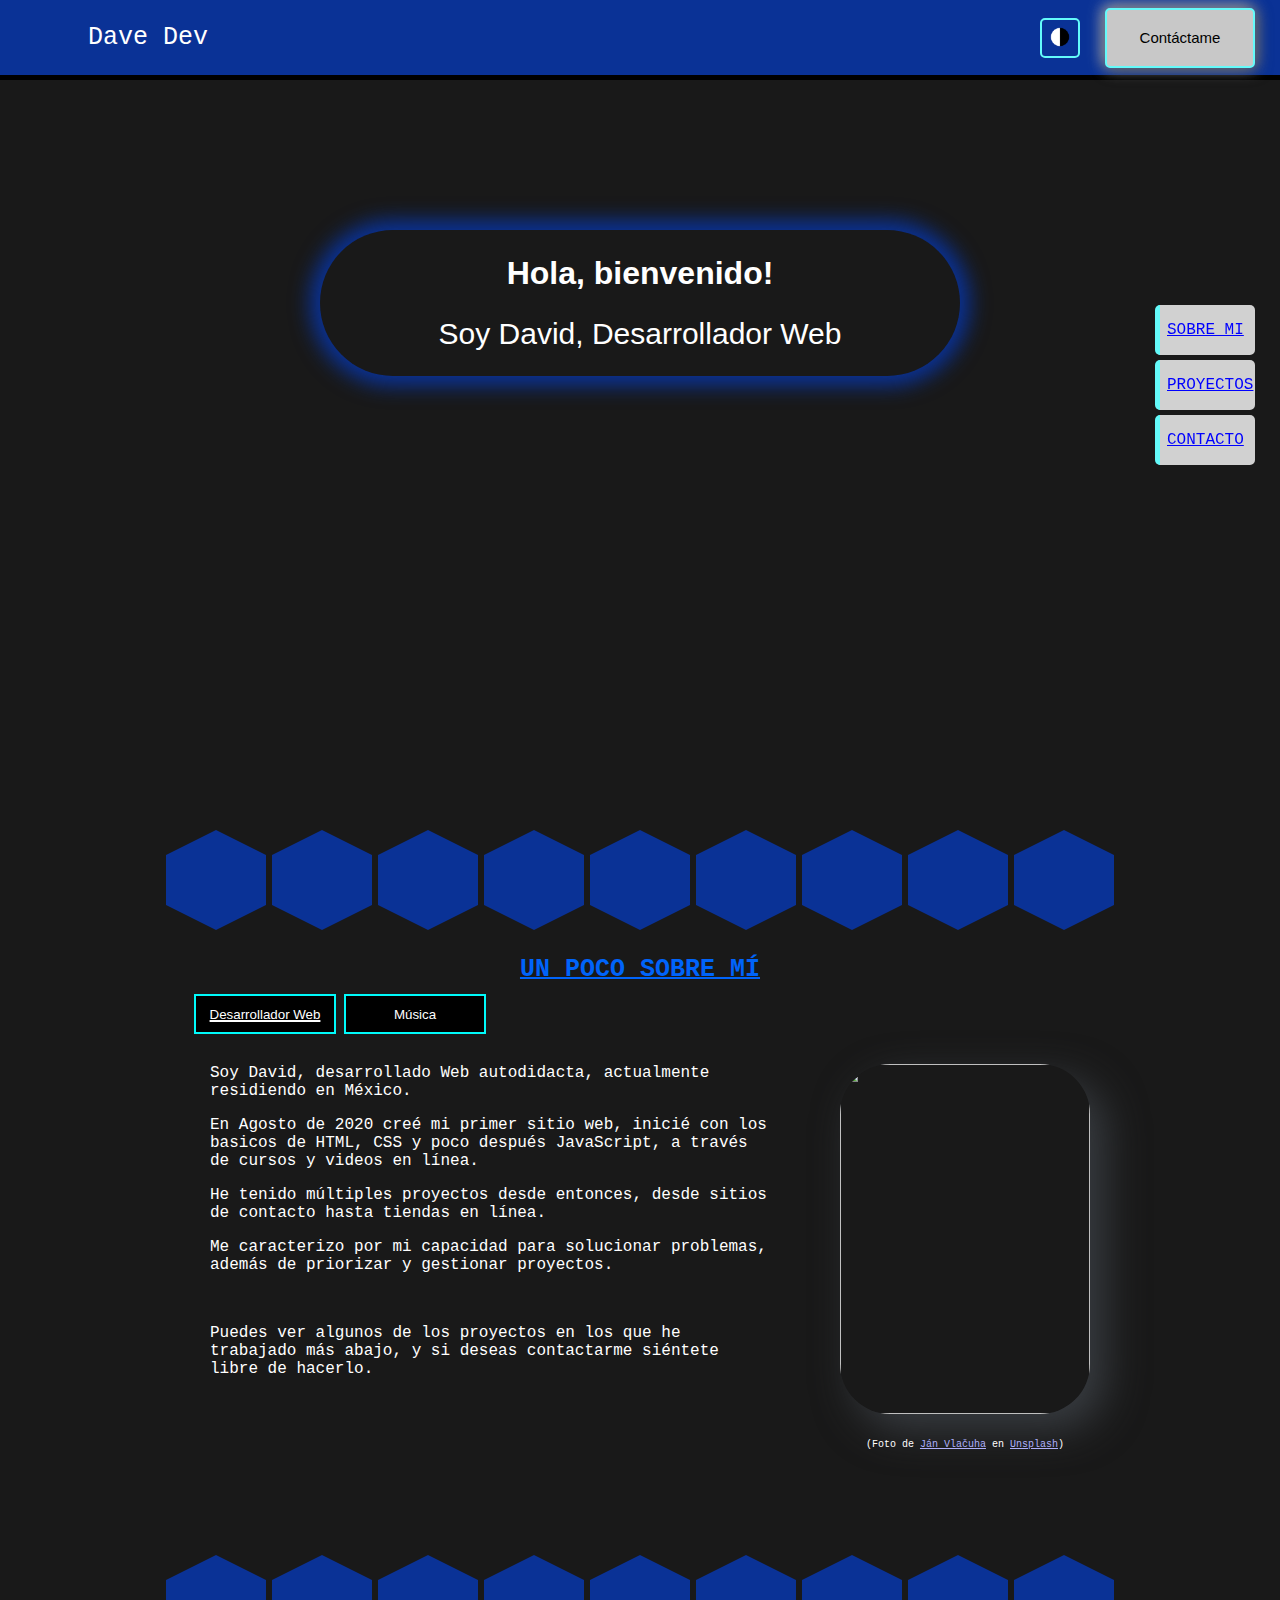
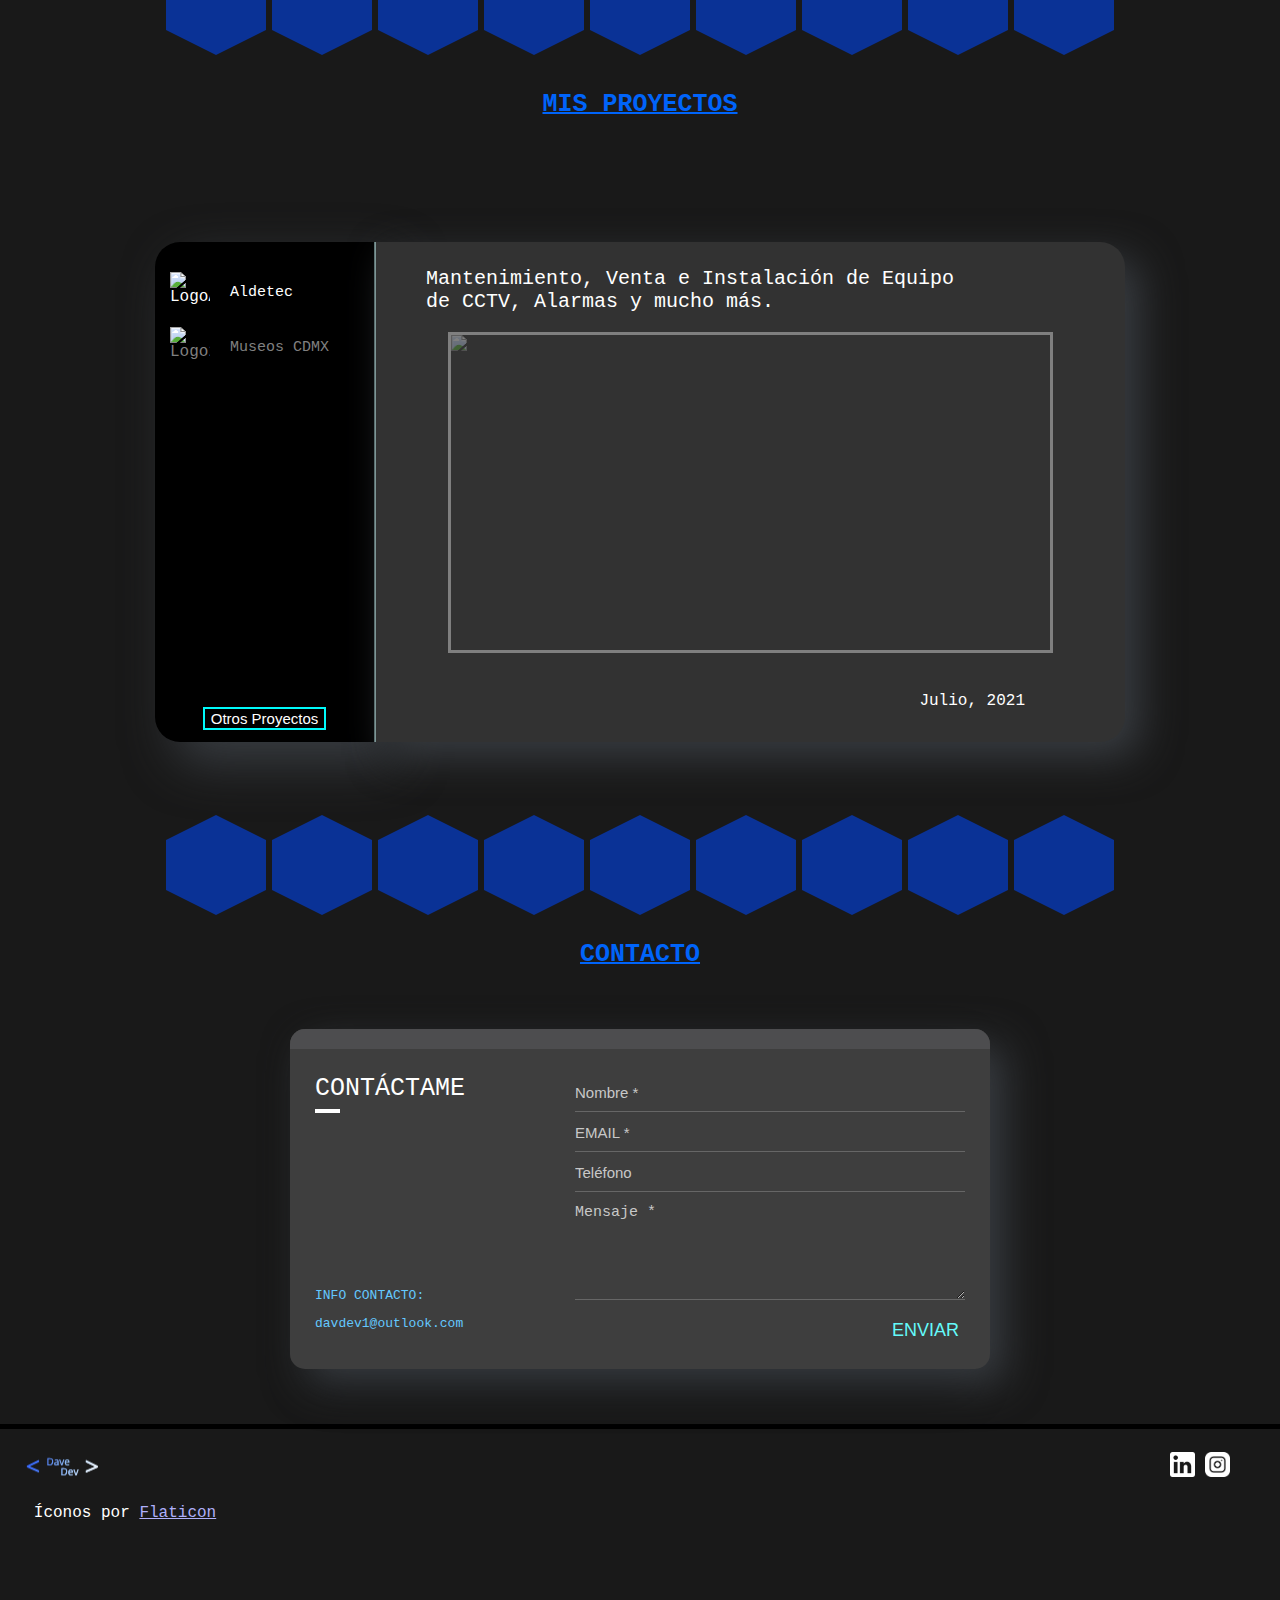
==== index.html @ 8d866111 "Favicon test 03" ====
<!doctype html>
<html>
    <head>
        <!-- Google tag (gtag.js) -- >
        <script async src="https://www.googletagmanager.com/gtag/js?id=G-65XXCPZRFP"></script>
        <script>
        window.dataLayer = window.dataLayer || [];
        function gtag(){dataLayer.push(arguments);}
        gtag('js', new Date());

        gtag('config', 'G-65XXCPZRFP');
        </script>-->
        <meta charset="UTF-8">
        <meta name="viewport" content="width=device-width, user-scalable=no, initial-scale=1.0, maximum-scale=1.0, minimum-scale=1.0">

        <title>DaveDev</title>
        <link rel="icon" type="image/png" href="/imgs/favIcon.png">

        <!-- Load external CSS styles -->
        <link rel="stylesheet" href="/styles.css">
    </head>
    <body>
        <!-- Nav -->
        <nav class="nav">
            <div class="navText"><div> Dave Dev </div></div>
            <div><img class="webMobileLogo" src="/imgs/logoWhite.png" alt="Logo"/></div>
            <div class="navContactContainter"><div class="navContactContainterB"><a href="#contact"><button class="navButt"> Contáctame </button></a></div></div>
            <div class="darkmodeCont">
                <button class="darkmodeBttn" onclick="darkMode()" onmouseenter="DkHover()" onmouseleave="DkNoHov()">
                    <img class="DkMdImg" src="/imgs/DarkLight.png" alt="light mode"/>
                </button>
            </div>
        </nav>


        <!-- Portada -->
        <div class="coverContainer">
            <div class="coverText">
                <div class="coverTextContainer">
                    <h1 class="coverTitle">Hola, bienvenido!</h1>
                    <div class="coverSubtitle"> Soy David, Desarrollador Web </div>
                </div>
            </div>
        </div>


        <div class="hexSeparator">
            <div class="row line2">
                <div class="hexagon"></div>
                <div class="hexagon"></div>
                <div class="hexagon"></div>
                <div class="hexagon"></div>
                <div class="hexagon"></div>
                <div class="hexagon"></div>
                <div class="hexagon"></div>
                <div class="hexagon"></div>
                <div class="hexagon"></div>
            </div>
        </div>
        

        <!-- Menu lateral -->
        <div class="latMenu">
            <a href="#sobreMi" class="latMenuBttn">Sobre mi</a>
            <a href="#projects" class="latMenuBttn">Proyectos</a>
            <a href="#contact" class="latMenuBttn">Contacto</a>
        </div> 


        <!-- About me -->
        <a name="sobreMi" class="anchor"></a>
        <div class="aboutMe"><h3 class="sectionTitle">Un poco sobre mí</h3>
            <div class="aboutMeMenu"> <!--MUSIC, HTML, GAMES, APP, PILOT -->
                <button class="abMeBttn" id="webDev" onclick="bttnWebDev()">Desarrollador Web</button>
                <button class="abMeBttn" id="musc" onclick="bttnMusic()">Música</button>
            </div> 
            <div class="aboutMeContainer">
                <div class="aboutMeText">
                    Soy David, desarrollado Web autodidacta, actualmente residiendo en México.<p/>
                    En Agosto de 2020 creé mi primer sitio web, inicié con los basicos de HTML, CSS y poco después JavaScript, 
                    a través de cursos y videos en línea.<p/>
                    He tenido múltiples proyectos desde entonces, desde sitios de contacto hasta tiendas en línea. <p/>
                    Me caracterizo por mi capacidad para solucionar problemas, 
                    además de priorizar y gestionar proyectos. <p class="paragraphJump"/>
                    paragrapghJump <p/>
                    Puedes ver algunos de los proyectos en los que he trabajado más abajo, y si deseas contactarme siéntete libre de hacerlo.
                </div>
                <figure class="aboutMeImgContainer">
                    <img src="https://live.staticflickr.com/65535/52741815071_44b66fc461_o.jpg" class="aboutMeImg"/>
                    <figcaption class="abtImgFooter">(Foto de <a href="https://unsplash.com/@flowixxcom?utm_source=unsplash&utm_medium=referral&utm_content=creditCopyText">Ján Vlačuha</a> en <a href="https://unsplash.com/es/s/fotos/computer?utm_source=unsplash&utm_medium=referral&utm_content=creditCopyText">Unsplash</a>)</figcaption>
                    <!--<div class="abtImgFooter">(Foto de <a href="https://unsplash.com/@flowixxcom?utm_source=unsplash&utm_medium=referral&utm_content=creditCopyText">Ján Vlačuha</a> en <a href="https://unsplash.com/es/s/fotos/computer?utm_source=unsplash&utm_medium=referral&utm_content=creditCopyText">Unsplash</a>)</div>-->
                </figure>
            </div>  
        </div>


        <div class="hexSeparator">
            <div class="row line2">
                <div class="hexagon"></div>
                <div class="hexagon"></div>
                <div class="hexagon"></div>
                <div class="hexagon"></div>
                <div class="hexagon"></div>
                <div class="hexagon"></div>
                <div class="hexagon"></div>
                <div class="hexagon"></div>
                <div class="hexagon"></div>
            </div>
        </div>
        

        <!-- Projects -->
        <a name="projects" class="anchor"></a>
        <div class="projects">
            <h3 class="sectionTitle">Mis proyectos</h3>
            <div class="projectsBox">
                <div class="leftColumn">
                    <div class="projectsListB projectsAltcActive " onclick="buttonAltc()" >
                        <img src="https://live.staticflickr.com/65535/52358320346_de292dff4e_o.jpg" class="projectsLogos B1_Altc" alt="LogoAldetec" />
                        <div class="projectsTitle">Aldetec</div>
                    </div>
                    <div class="projectsListB projectsMumxActive" onclick="buttonMuMx()" >
                        <img src="https://live.staticflickr.com/65535/52475271423_c569b4d8e7_o.png" class="projectsLogos B2_Museos" alt="Logo2" />
                        <div class="projectsTitle">Museos CDMX</div>
                    </div>
                    <div class="SPcont">
                        <a href="/pages/sP.html">
                            <button class="SPButton">Otros Proyectos</button>
                        </a>
                    </div>
                </div>
                <div class="rightColumn">
                    <div class="projectsImgContainer">
                        <a href="https://aldetec.mx/" target="_blank" id="projectsLink" class="projectsPreviewButton">
                            <div class="projectsImgContainerB"><img src="https://live.staticflickr.com/65535/52502648441_27ef5e811b_o.png" class="projectsPreviewImg" alt="projectPreview" /></div>
                            <div class="projectsButtonText"> Click para visitar el sitio </div>
                        </a>
                    </div>
                    <div class="projectsAbout"> Mantenimiento, Venta e Instalación de Equipo de CCTV, Alarmas y mucho más. </div>
                    <div class="projectsDate"> Julio, 2021 </div>
                </div>
            </div>
        </div>

        
        <div class="hexSeparator">
            <div class="row line2">
                <div class="hexagon"></div>
                <div class="hexagon"></div>
                <div class="hexagon"></div>
                <div class="hexagon"></div>
                <div class="hexagon"></div>
                <div class="hexagon"></div>
                <div class="hexagon"></div>
                <div class="hexagon"></div>
                <div class="hexagon"></div>
            </div>
        </div>


        <!-- Contact -->
        <a name="contact" class="anchor"></a>
        <h3 class="sectionTitle contacto"> contacto </h3>
        <div class="background">
            <div class="container">
                <div class="screen">
                    <div class="screen-header"></div>
                    <div class="screen-body">
                        <div class="screen-body-item left">
                            <div class="app-title">
                                <span>CONTÁCTAME</span>
                            </div>
                            <div class="app-contact">
                                INFO CONTACTO: <p/> davdev1@outlook.com
                            </div>
                        </div>
                        <div class="screen-body-item">
                            <form action="https://formsubmit.co/davdev1@outlook.com" method="POST">
                                <div class="app-form-group">
                                    <input class="app-form-control" placeholder="Nombre *" type="Nombre" name="Nombre" required>
                                </div>
                                <div class="app-form-group">
                                    <input class="app-form-control" placeholder="EMAIL *" type="eMail" name="eMail" required>
                                </div>
                                <div class="app-form-group">
                                    <input class="app-form-control" placeholder="Teléfono" type="tel" name="tel">
                                </div>
                                <div class="app-form-group message">
                                    <textarea class="app-form-control" placeholder="Mensaje *" rows="5" name="Mensaje" required></textarea>
                                </div>
                                <div class="app-form-group buttons">
                                    <button class="app-form-button" type="submit">ENVIAR</button>
                                </div>
                                <input type="hidden" name="_subject" value="Formulario nuevo llenado desde Dave Dev WS!">
                                <input type="hidden" name="_template" value="basic">
                                <input type="hidden" name="_next" value="https://davedevs.w3spaces.com/pages/thxPage.html">
                                <input type="hidden" name="_captcha" value="false">
                            </form>
                        </div>
                    </div>
                </div>
            </div>
        </div>

   
        <!-- WebDisclaimer -->
        <div class="webDisclaimer"> Accede a la versión completa disponible en PC y Tablets </div>


        <!-- Footer -->
        <footer class="footer">
            <div class="footerLogosContainer">
                <a href="index.html" target="_self" class="logoFooter"><img src="/imgs/logoWhite.png" alt="logo" id="LogoFooter"/></a>
                <div class="footerSocials">
                    <div>
                        <a href="https://www.linkedin.com/in/david-ledesma-22349015a" target="_blank"><img src="/imgs/linkedinWhite.png" alt="LinkedIn" class="socialsLogos" id="LinkedIn"/></a>
                        <a href="https://www.instagram.com/dava909/" target="_blank"><img src="/imgs/instagramWhite.png" alt="Instragram" class="socialsLogos" id="Instagram"/></a>
                    </div>
                </div>
            </div>
            <div class="FaviconLogos">Íconos por <a href="https://www.flaticon.es" target="_blank" title="iconos">Flaticon</a></div>
        </footer>


        <!-- Load external JavaScript -->
        <script src="../scripts.js"></script>
    </body>
</html>
---- styles.css ----
/* Place your CSS styles in this file */
html {
  scroll-behavior: smooth;
}
body {
  font-family: 'Courier New', monospace;
  background-color: rgb(25, 25, 25);
  color: white;
  margin: 0;
}



.nav {
  position: sticky;
  top: 0px;
  z-index: 900;

  height: 75px;

  color: white;
  border-bottom: 5px solid black;
  text-align: justify;
  background-color: rgb(10, 50, 150);
  font-size: 25px;
  padding-left: 25px;
  padding-right: 25px;
}
.navText {
  display: grid;
  place-items: center;
  height: 100%;
  width: 20%;
  float: left;
}
.navContactContainter {
  width: 150px;
  height: 100%;
  float: right;
  display: grid;
  place-items: center;
}
.navContactContainterB {
  width: 150px;
  height: 80%;
}
.navButt {
  width: 100%;
  height: 100%;
  /*Text*/
  font-size: 15px;
  text-align: center;
  /*Others*/
  background: #c8c8c8;
  box-shadow:  2px 2px 15px #505050, -2px -2px 15px #c8c8c8;
  border-radius: 5px;
  border: 2px solid rgb(100, 250, 250);
  cursor: pointer;
}
.navButt:hover{
  border: 3px solid white
}
.darkmodeCont{
  margin-right: 25px;
  height: 100%;
  width: 40px;
  float: right;

  display: grid;
  place-items: center;
}
.DkMdImg {
  height: 20px;
  width: 20px;
}
.darkmodeBttn {
  height: 40px;
  width: 100%;
  background: none;
  border: 2px solid rgb(100, 250, 250);

  color: white;
  font-size: 10px;
  text-transform: uppercase;
  border-radius: 5px;
}
.darkmodeBttn:hover {
  cursor: pointer;
}


.coverContainer{
  position: relative;
  overflow: hidden;
  height: 750px;
  width: 100%;
  box-sizing: border-box;
}
.hexSeparator {
  position: relative;
  overflow: hidden;
  height: 100px;
  width: fit-content;
  margin: 0 auto;
  box-sizing: border-box;
  display: grid;
  place-items: center;
}
.row{
  display: inline-flex;
  overflow: hidden;
}
.row:nth-child(even){
  margin-left: 1px;
}
.hexagon{
  position: relative;
  height: 100px;
  width: 100px;
  background: rgb(10, 50, 150);
  margin: 3px;
  clip-path: polygon(50% 0%, 100% 25%, 100% 75%, 50% 100%, 0% 75%, 0% 25%);
  animation: animate 5s linear infinite alternate;
}

.coverText {
  margin: 150px auto;
  display: grid;
  place-items: center;
}
.coverTextContainer {
  background-color: rgb(25, 25, 25);
  width: 50%;
  text-align: center;
  font-family: "Source Sans Pro", sans-serif;
  font-weight: normal;
  color: white;
  height: auto;
  border-radius: 75px;
  box-shadow:  0 0 20px 10px rgb(10, 50, 150);
  animation: animate 5s linear infinite alternate;
}
@keyframes animate{
  0%{
    filter: hue-rotate(0deg);
  }
  100%{
    filter: hue-rotate(-50deg);
  }
}
.coverTitle {
  font-size: 75;
  margin: 25px;
}
.coverSubtitle {
  font-size: 30px;
  margin-bottom: 25px;
}


.sectionTitle {
  text-align: center;
  color: rgb(0, 100, 250);
  text-transform: uppercase;
  text-decoration: underline solid rgb(0, 100, 250) 2px;
  font-size: 25px;
  margin-top: 25px;
  margin-bottom: 5px;
}



.latMenu {
  z-index: 200;
  width: 100px;
  position: fixed;
  float: right;
  right: 25px;
  top: 300px;
}
.latMenuBttn {
  display: grid;
  align-content: center;
  height: 50px;
  margin-top: 5px;
  padding-left: 7px;
  padding-right: 7px;

  background-color: rgba(255, 255, 255, 0.8);
  color: blue;
  text-transform: uppercase;
  
  border-left: 5px solid rgb(100, 250, 250); 
  border-radius: 5px;
}
.latMenuBttn:hover {
  cursor: pointer;
  background-color: blue;
  color: white;
}



.anchor {
  position: relative;
  top: -70px;
}



.aboutMe {
  height: 600px;
  min-width: 300px;
  max-width: 1000px;
  margin: 0 auto;
}
.aboutMeMenu {
  margin: 0 0 25px 25px;
  padding-left: 25px;
  height: 50px;
  width: 1000px;
  display: grid;
  grid-template-columns: 150px 150px 150px 150px;
  place-items: center;
}
.abMeBttn {
  height: 80%;
  width: 95%;
  background-color: black;
  border: 2px solid rgb(0, 250, 250);
  color: white;
}
.abMeBttn:hover {
  cursor: pointer;
  border: 5px solid rgb(0, 250, 250);
}
.aboutMeContainer {
  display: grid;
  grid-template-columns: minmax(300px, 700px) 250px;
  margin-right: 125px;
}
.aboutMeText {
  position: relative;
  left: 45px;
  width: 80%;
  margin-left: 25px;
  /* Text */
  font-size: 16px;
  overflow: hidden;
  text-overflow: ellipsis;
}
.paragraphJump {
  color: rgb(0, 0, 0, 0);
}
.aboutMeImgContainer {
  font-size: 10px;
  text-align: center;
  margin: 0;
}
.aboutMeImg {
  width: 250px;
  height: 350px;
  border-radius: 50px;
  box-shadow: 15px 15px 40px #393d42;
  margin-bottom: 25px;
}
.abtImgFooter>a {
  color: rgb(175, 175, 250);
}




.projects {
  padding-top: 10px;
  height: 750px;
}
.projectsBox {
  margin: 50px 150px;
  height: 500px;
  color: white;
  display: grid;
  grid-template-columns: 220px minmax(450px, 750px);
  grid-template-rows: 500px;
}
.leftColumn {
  height: 100%;
  width: 100%;
  box-sizing: border-box;
  background-color: black;
  
  box-shadow: 20px 20px 50px #393d42;
  border-top-left-radius: 25px;
  border-bottom-left-radius: 25px;
  border-right: 0.5px solid rgb(200, 250, 250, .5);

  display: grid;
  grid-template-rows: repeat(8, 50px);
  padding: 25px 10px;
  gap: 5px;
}
.projectsListB {
  display: grid;
  grid-template-columns: 50px auto;
  gap: 15px;
}
.projectsLogos {
  border: 5px solid black;
  height: 50px;
  width: 50px;
  vertical-align: middle;
  box-sizing: border-box;
}
.projectsLogos:hover {
  border: 2px solid white;
  cursor: pointer;
  border-radius: 15%;
}
.projectsTitle {
  width: 100%;
  height: 100%;

  display: grid;
  place-items: center start;
  font-size: 15px;
}
.SPcont {
  grid-row: 9;
  display: grid;
  place-content: center;
}
.SPButton {
  color: white;
  background: none;
  border: 2px solid rgb(0, 250, 250);
  font-size: 15px;
}
.SPButton:hover {
  cursor: pointer;
  border: 3px solid rgb(0, 250, 250);
}
/* RIGHT COLUMN */
.rightColumn {
  height: 100%;
  width: 100%;
  box-sizing: border-box;
  background-color: rgb(50, 50, 50);

  box-shadow: 15px 15px 40px #393d42;
  border-top-right-radius: 25px;
  border-bottom-right-radius: 25px;
  border-left: 0.5px solid rgb(200, 250, 250, .5);
}

.projectsImgContainer {
  display: grid;
  place-items: center;
  height: 100%;
  width: 100%;
}
.projectsPreviewButton {
  height: 70%;
  width: 80%; 
  /* Text */
  text-align: center;
  color: rgba(0, 0, 0, 0);
  font-size: 30px;
  /* Visuals */
  opacity: 50%;
}
.projectsPreviewButton:hover {
  cursor: pointer;
  opacity: 75%;
  color: rgb(100, 250, 250);
}
.projectsImgContainerB {
  height: 100%;
  display: grid;
  place-items: center;
}
.projectsButtonText {
  position: relative;
  top: -70%;
}
.projectsPreviewImg {
  height: 90%;
  width: 100%;
  opacity: 75%;
  border: 3px solid white;
}
.projectsAbout {
  position: relative;
  top: -95%;
  left: 50px;
  width: 75%;
  height: 100px;
  /* Text */
  font-size: 20px;
  overflow: hidden;
  text-overflow: ellipsis;
}
.projectsDate {
  position: relative;
  right: 100px;
  float: right;
  bottom: 150px;
}


.background {
  display: flex;
  min-height: 50vh;
}
.container {
  flex: 0 1 700px;
  margin: auto;
  padding: 10px;
}
.screen {
  position: relative;
  background: #3e3e3e;
  border-radius: 15px;
  box-shadow: 15px 15px 40px #393d42;
}
.screen:after {
  content: '';
  display: block;
  position: absolute;
  top: 0;
  left: 20px;
  right: 20px;
  bottom: 0;
  border-radius: 15px;
  box-shadow: 0 20px 40px rgba(0, 0, 0, .4);
  z-index: -1;
}
.screen-header {
  display: flex;
  align-items: center;
  padding: 10px 20px;
  background: #4d4d4f;
  border-top-left-radius: 15px;
  border-top-right-radius: 15px;
}
.screen-body {
  display: flex;
}
.screen-body-item {
  flex: 1;
  padding: 25px;
}
.screen-body-item.left {
  display: flex;
  flex: 0 1 30%;
  flex-direction: column;
}
.app-title {
  display: flex;
  flex-direction: column;
  position: relative;
  color: white;
  font-size: 25px;
}
.app-title:after {
  content: '';
  display: block;
  position: absolute;
  left: 0;
  bottom: -10px;
  width: 25px;
  height: 4px;
  background: white;
}
.app-contact {
  margin-top: auto;
  font-size: 13px;
  color: rgb(100, 200, 255);
}
.app-form-group {
  margin-bottom: 2px;
}
.app-form-group.message {
  margin-bottom: 50px;
  height: 75px;
}
.app-form-group.buttons {
  text-align: right;
}
.app-form-control {
  width: 100%;
  padding: 10px 0;
  background: none;
  border: none;
  border-bottom: 1px solid #666;
  color: #ddd;
  font-size: 15px;
  outline: none;
  transition: border-color .2s;
}
.app-form-control::placeholder {
  color: rgb(200, 200, 200);
}
.app-form-control:focus {
  border-bottom-color: white;
  color: white;
}
.app-form-button {
  background: none;
  border: none;
  color: rgb(100, 250, 250);
  font-size: 18px;
  cursor: pointer;
  outline: none;
}
.app-form-button:hover {
  color: white;
}
.dribbble {
  width: 20px;
  height: 20px;
  margin: 0 5px;
}

.footer {
  height: 175px;

  border-top: 5px solid black;
  text-align: center;
}
.footerLogosContainer {
  display: grid;
  grid-template-columns: repeat(2, 1fr);
  gap: 10px;
}
.logoFooter {
  grid-column: 1;
  float: left;
  position: relative;
  left: 25px;
  width: 50px;
}
.logoFooter:hover{
  cursor: pointer;
}
#LogoFooter {
  float: left;
}
.footerSocials  {
  float: right;
  height: 75px;
  margin-right: 50px;

  display: grid;
  place-items: center right;
}
.socialsLogos {
  height: 25px;
  width: 25px;
}
.socialsLogos:hover {
  cursor: pointer;
}
.FaviconLogos {
  width: 200px;
  margin-left: 25px;
}
.FaviconLogos>a {
  color: rgb(175, 175, 250);
}



/* MEDIAS MEDIAS MEDIAS */

@media (min-width: 1250px) {
  .aboutMeContainer {
    margin-right: 0;
  }
  .projects {
    display: grid;
  }
  .projectsBox {
    place-self: center;
  }
}
/* up to 980px */
@media (max-width:980px) {
  .latMenu{
    display: none;
  }
  .aboutMeContainer {
    margin-right: 0;
  }
  .projectsBox {
    margin: 50px;
  }
  .projectsListB {
    grid-template-columns: 50% 50%;
  }
  .projectsPreviewImg {
    height: 90%;
  }
}
/*TABLET (615px - 768px)*/
@media (max-width: 768px) and (min-width: 615px) {
  .aboutMe{
    height: auto;
    padding-right: 25px;
  }
  .aboutMeContainer {
    grid-template-columns: repeat(2, 60% 20%);
  }
  .leftColumn {
    width: 15%;
  }
  .projectsListB {
    margin: 5px 0 5px 0;
    grid-template-columns: 100%;
    place-items: center;
    border: 2px dashed white;
    border-radius: 25px;
  }
  .projectsLogos {
    width: 50px;
    height: 50px;
  }
  .projectsTitle {
    height: 50px;
    width: 80%;
    place-items: center;
    text-align: center;
  }
  .rightColumn {
    width: 70%;
  }
  .projectsPreviewButton {
    color: rgb(0, 250, 250); 
  }
  .projectsPreviewImg {
    height: 80%;
  }
  .projectsAbout {
    font-size: 15px;
  }
}
/* 615px ++ */
@media (min-width: 615px) {
  .webDisclaimer {
    display: none;
  }
  .webMobileLogo {
    display: none;
  }
}
/* MOBILE - 614px */
@media (max-width: 614px) {
  .nav {
    background-color: rgb(10, 50, 150);
    border: none;
    display: grid;
    place-items: center;
    border-bottom: 5px solid black;
  }
  .coverContainer {
    height: 500px;
  }
  .coverText {
    margin: 100px auto;
  }
  .coverTextContainer {
    width: 90%;
  }
  .coverTitle {
    font-size: 25px;
  }
  .coverSubtitle {
    font-size: 18px;
  }
  .darkmodeCont {
    display: none;
  }
  .navText {
    display: none;
  }
  .navContactContainter {
    display: none;
  }
  .hexSeparator {
    display: none;
  }
  .aboutMeMenu {
    display: none;
  }
  .aboutMeText {
    margin-left: 0px
  }
  .aboutMeContainer {
    grid-template-columns: repeat(1,1fr);
  }
  .aboutMeImgContainer {
    display: none;
  }
  .projects {
    display: none;
  }
  .contacto {
    display: none;
  }
  .background {
    display: none;
  }
  .webDisclaimer {
    display: block;
    text-align: center;
    font-size: 20px;
    color: red;
    padding: 0px 15px 0 15px;
    margin-bottom: 15px;
  }
  .webMobileLogo {
    height: 50%;
    object-fit:none;
  }
  .footer {
    height: 120px;
  }
}





/* THANK YOU PAGE*/ /* THANK YOU PAGE*/ /* THANK YOU PAGE*/ /* THANK YOU PAGE*/ /* THANK YOU PAGE*/
/* THANK YOU PAGE*/ /* THANK YOU PAGE*/ /* THANK YOU PAGE*/ /* THANK YOU PAGE*/ /* THANK YOU PAGE*/
/* THANK YOU PAGE*/ /* THANK YOU PAGE*/ /* THANK YOU PAGE*/ /* THANK YOU PAGE*/ /* THANK YOU PAGE*/

.thx {
  display: grid;
  place-items: center;

  height: 400px;
}
.thxU {
  height: 200px;
  width: 60%;

  padding: 25px;

  text-align: center;
  font-size: 30px;

  background-color: white;
  border: 5px dotted rgb(75, 75, 75);
}
.thxBttn  {
  display: grid;
  place-items: start center;
  height: 200px;
  text-align: center;
}
.thxBttn a {
  padding: 10px;
  border: 2px solid black;
}
.thxBttn a:hover {
  cursor: pointer;
}
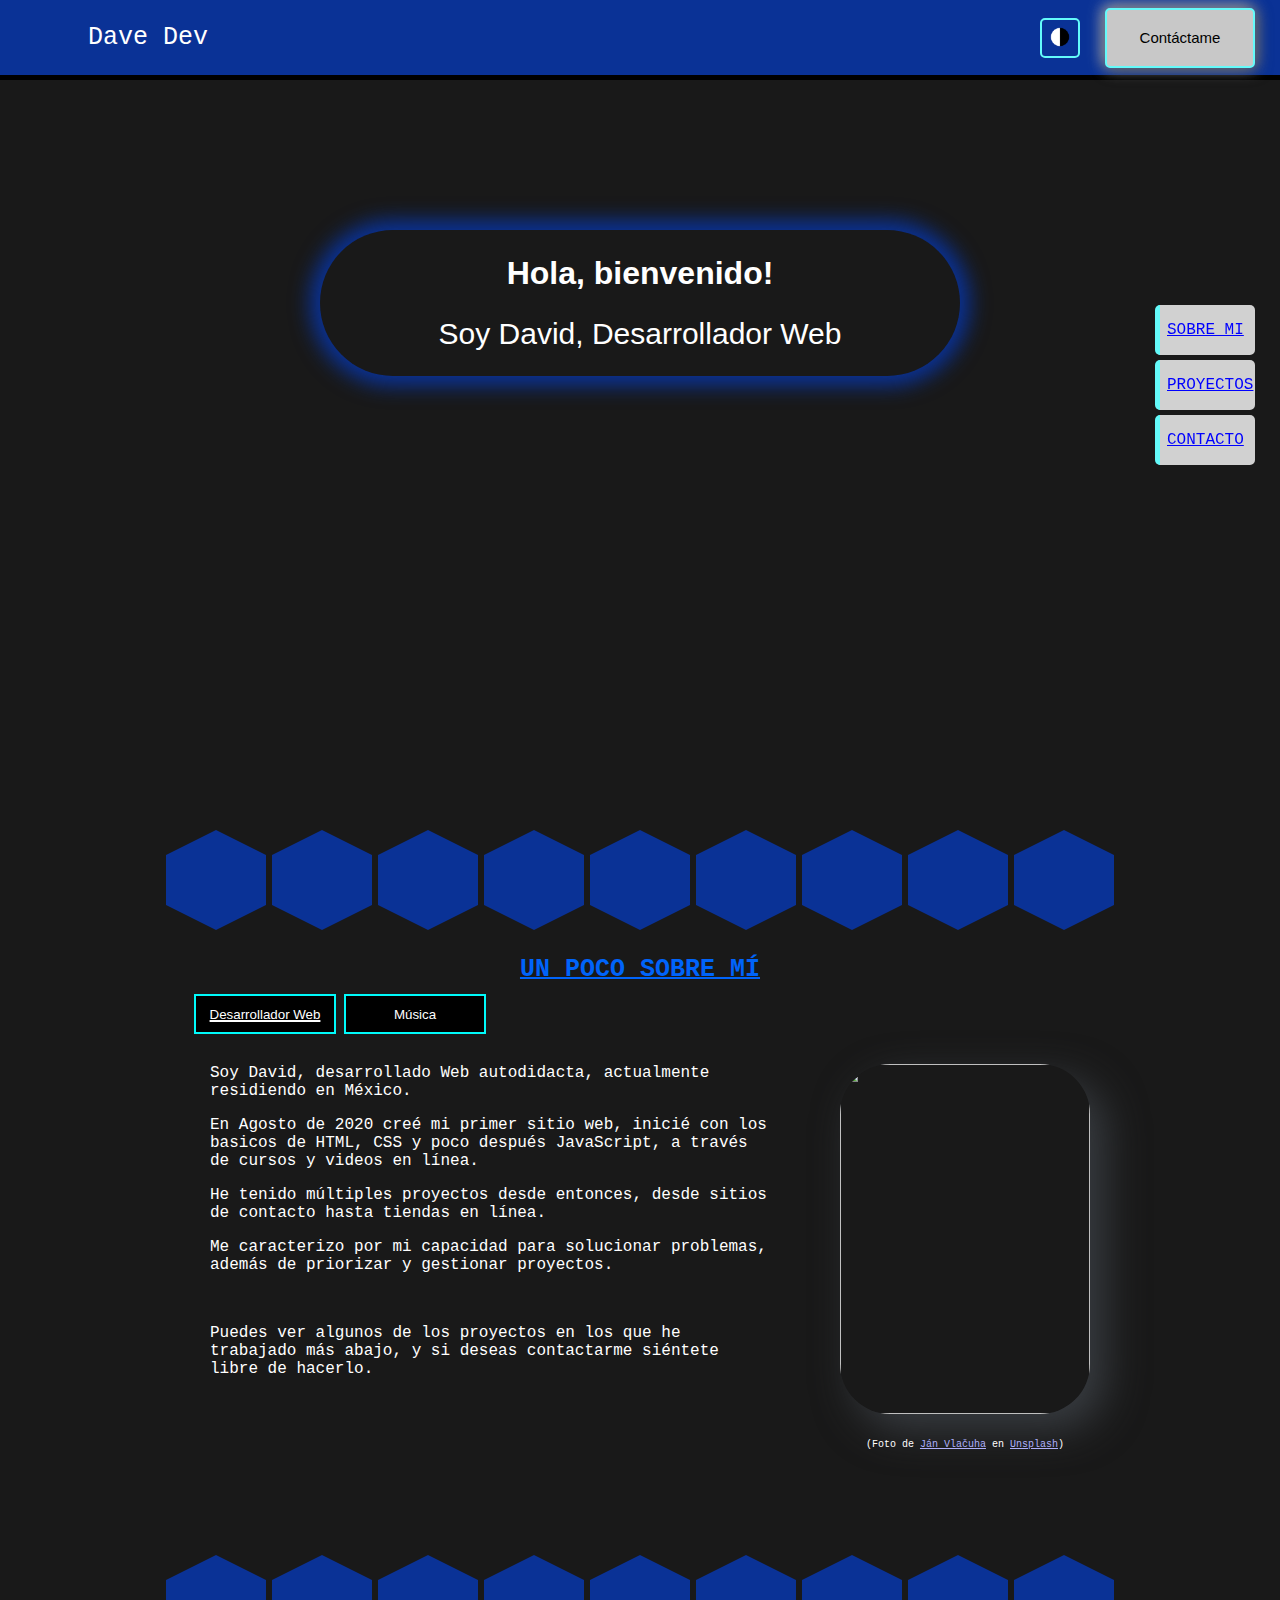
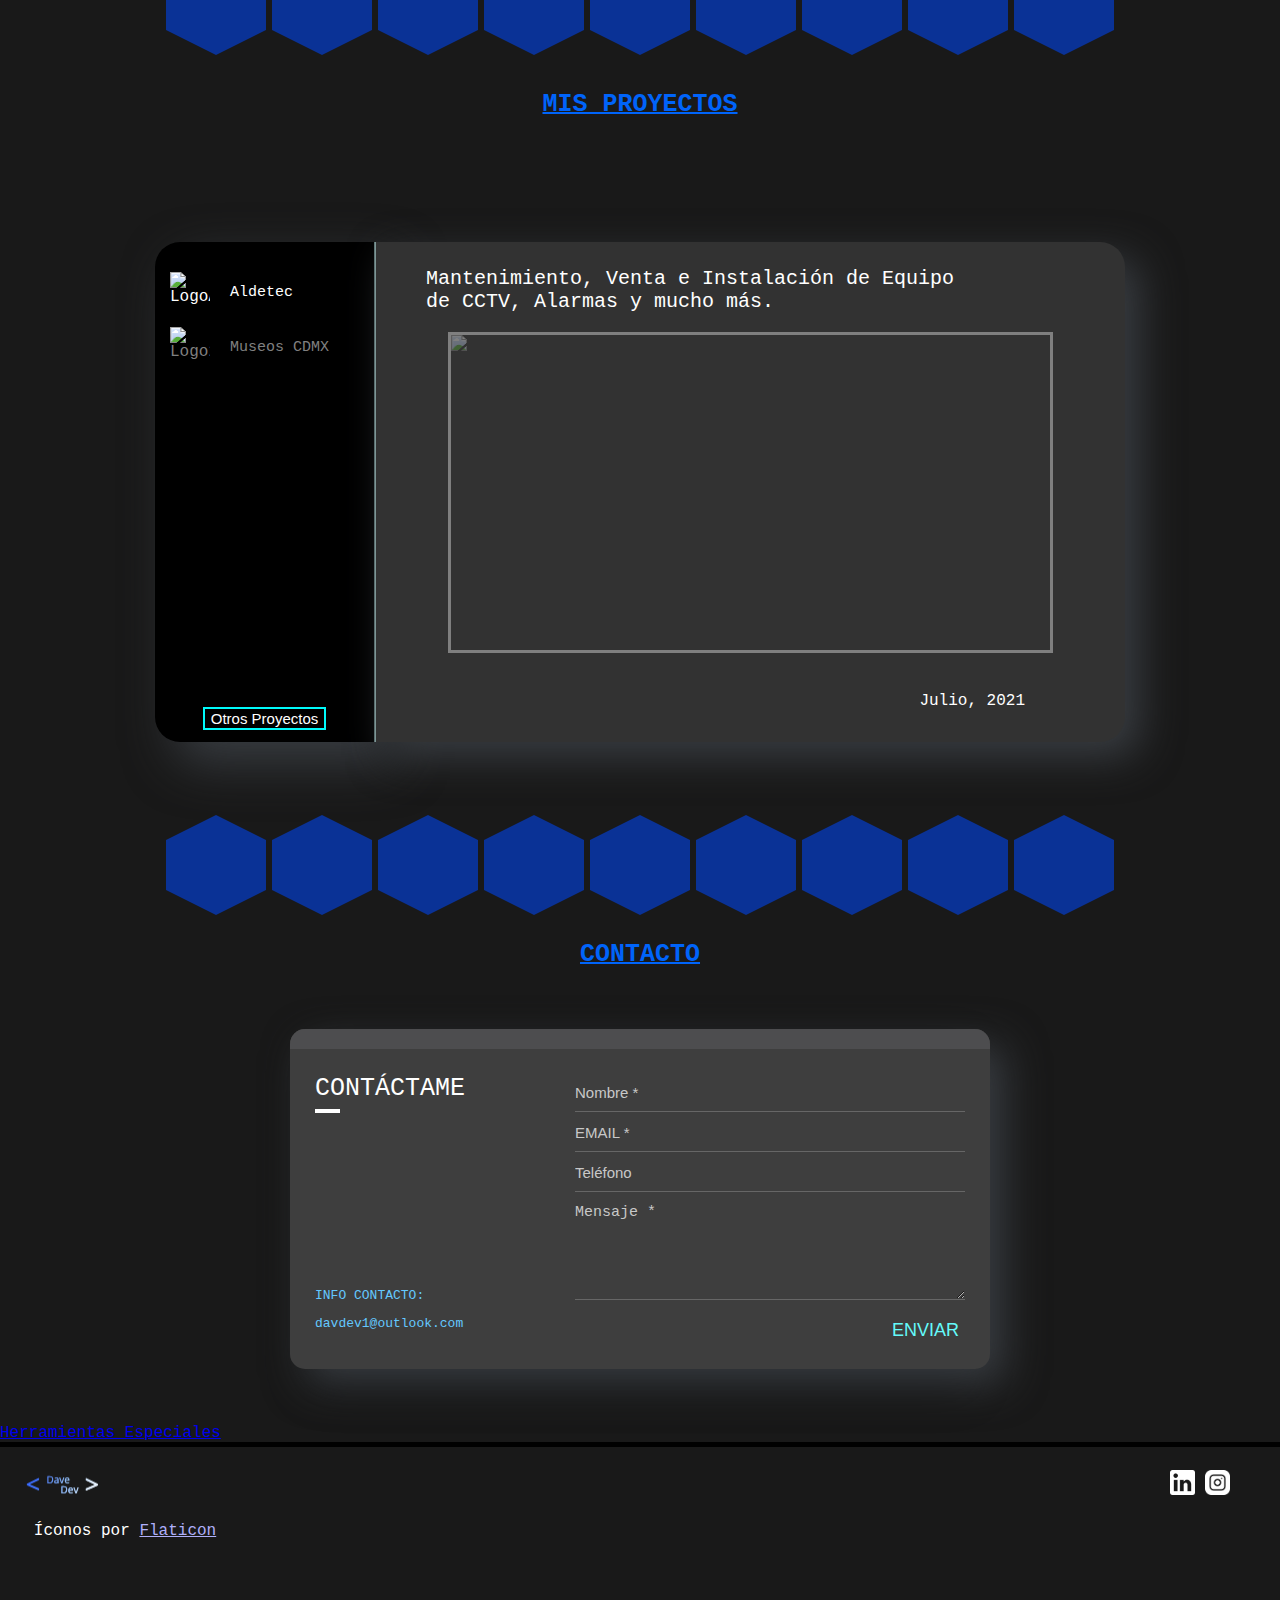
==== commit da8943ec: "Update index.html - Mobile SpecialProjects Link" ====
--- a/index.html
+++ b/index.html
@@ -207,6 +207,10 @@
         <div class="webDisclaimer"> Accede a la versión completa disponible en PC y Tablets </div>
 
 
+        <!-- Mobile SP Link -->
+        <div class="mobileSPLink"><a href="pages/sP.html">Herramientas Especiales</a></div>
+
+
         <!-- Footer -->
         <footer class="footer">
             <div class="footerLogosContainer">
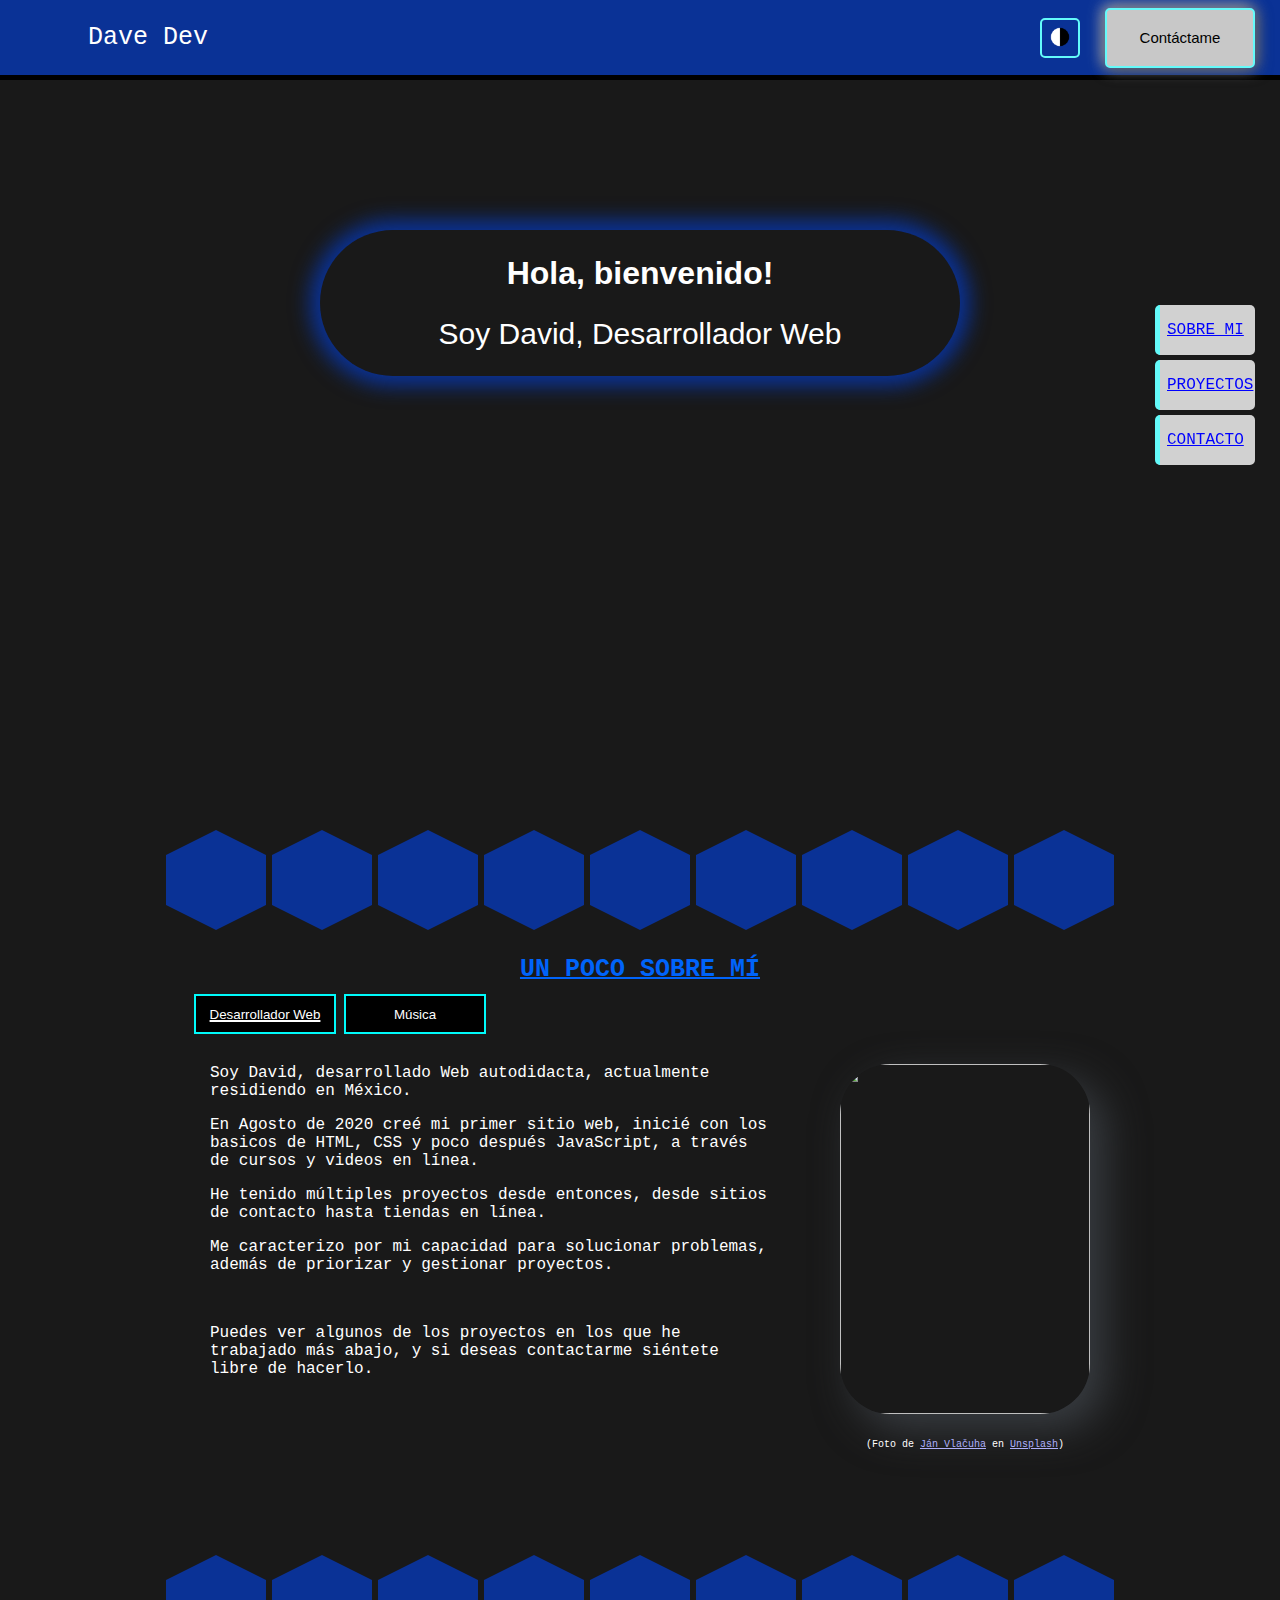
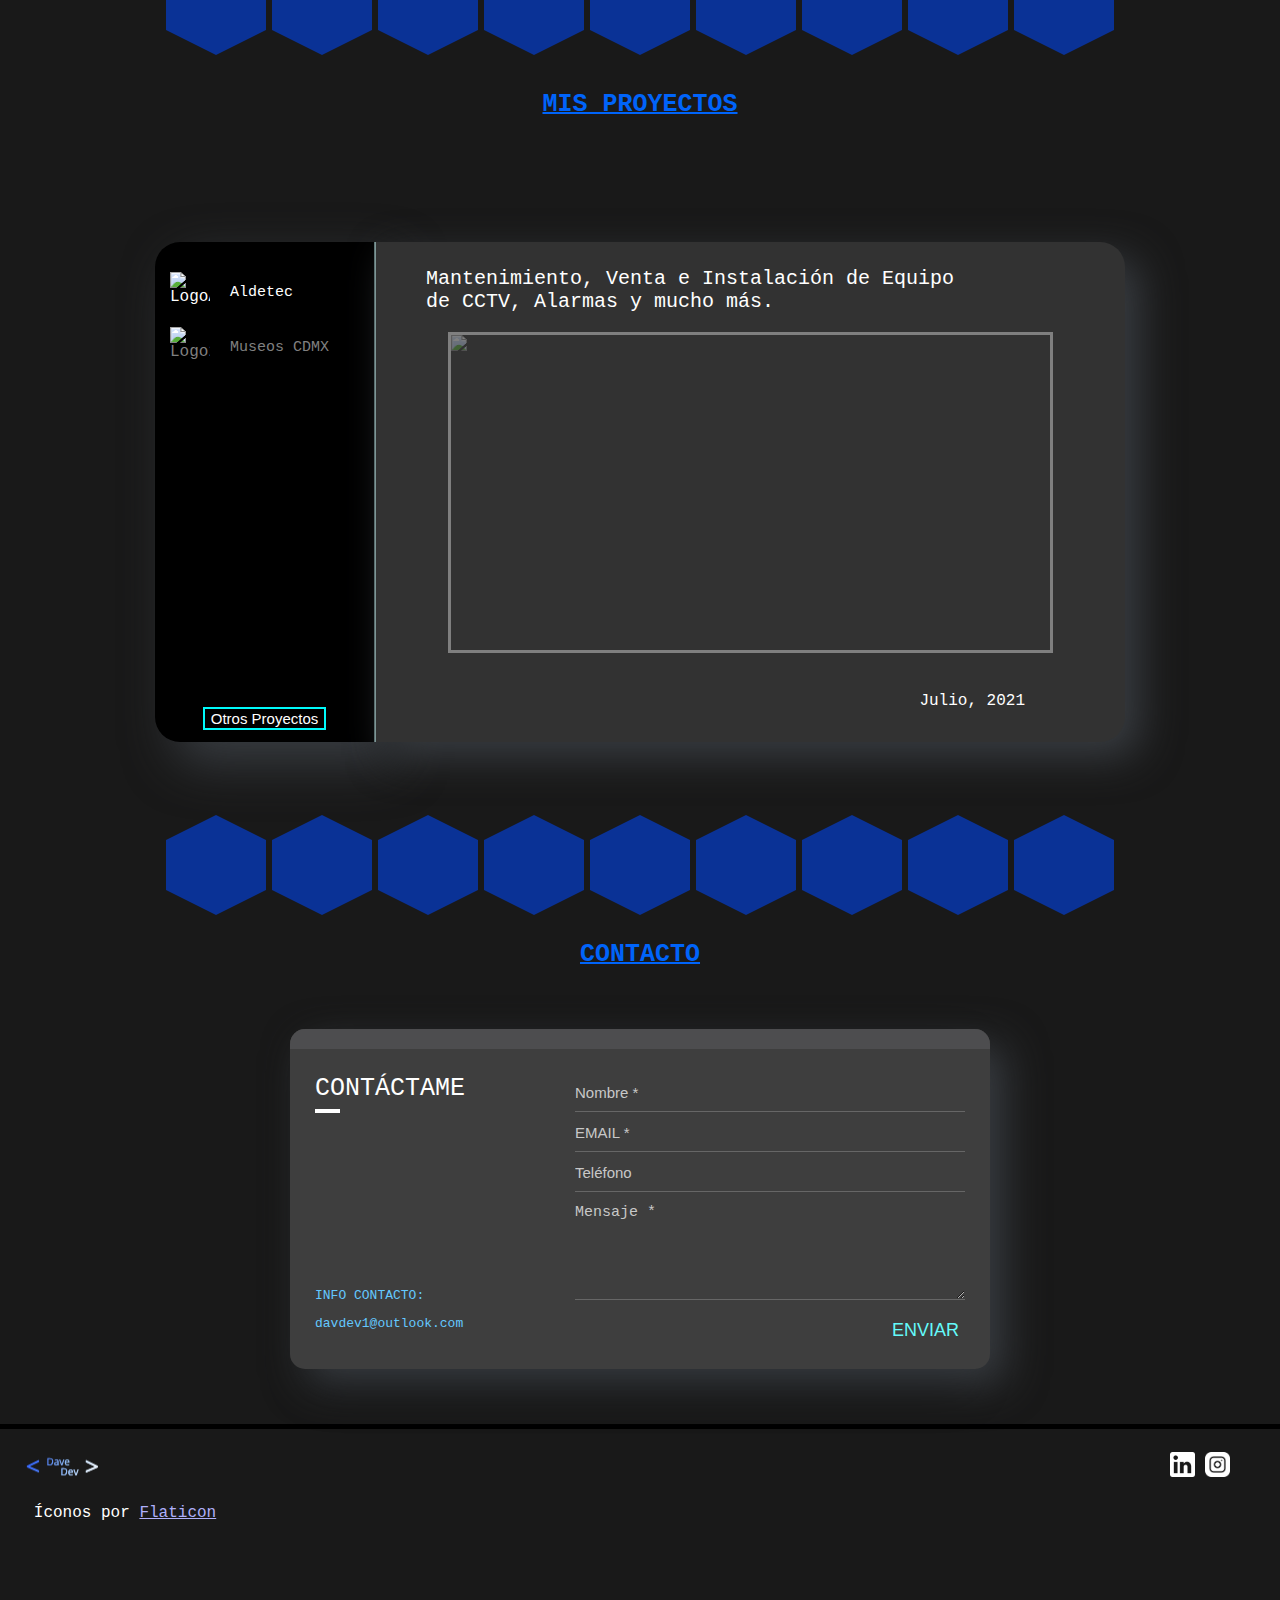
==== commit 38251aaf: "Update index.html - Mobile SpecialProjects Link (2)" ====
--- a/index.html
+++ b/index.html
@@ -208,7 +208,7 @@
 
 
         <!-- Mobile SP Link -->
-        <div class="mobileSPLink"><a href="pages/sP.html">Herramientas Especiales</a></div>
+        <div class="mobileSPLink"><a href="/pages/sP.html">Herramientas Especiales</a></div>
 
 
         <!-- Footer -->
--- a/styles.css
+++ b/styles.css
@@ -521,6 +521,20 @@
   margin: 0 5px;
 }
 
+
+.mobileSPLink {
+  margin: 20px auto;
+  border: 1px solid rgb(100, 250, 250);
+  width: 250px;
+  text-align: center; 
+}
+.mobileSPLink > a {
+  color: white;
+  text-decoration: none;
+}
+
+
+
 .footer {
   height: 175px;
 
@@ -649,6 +663,9 @@
     display: none;
   }
   .webMobileLogo {
+    display: none;
+  }
+  .mobileSPLink {
     display: none;
   }
 }
@@ -721,6 +738,9 @@
     height: 50%;
     object-fit:none;
   }
+  .mobileSPLink {
+    display: block;
+  }
   .footer {
     height: 120px;
   }
@@ -764,4 +784,4 @@
 }
 .thxBttn a:hover {
   cursor: pointer;
-}+}
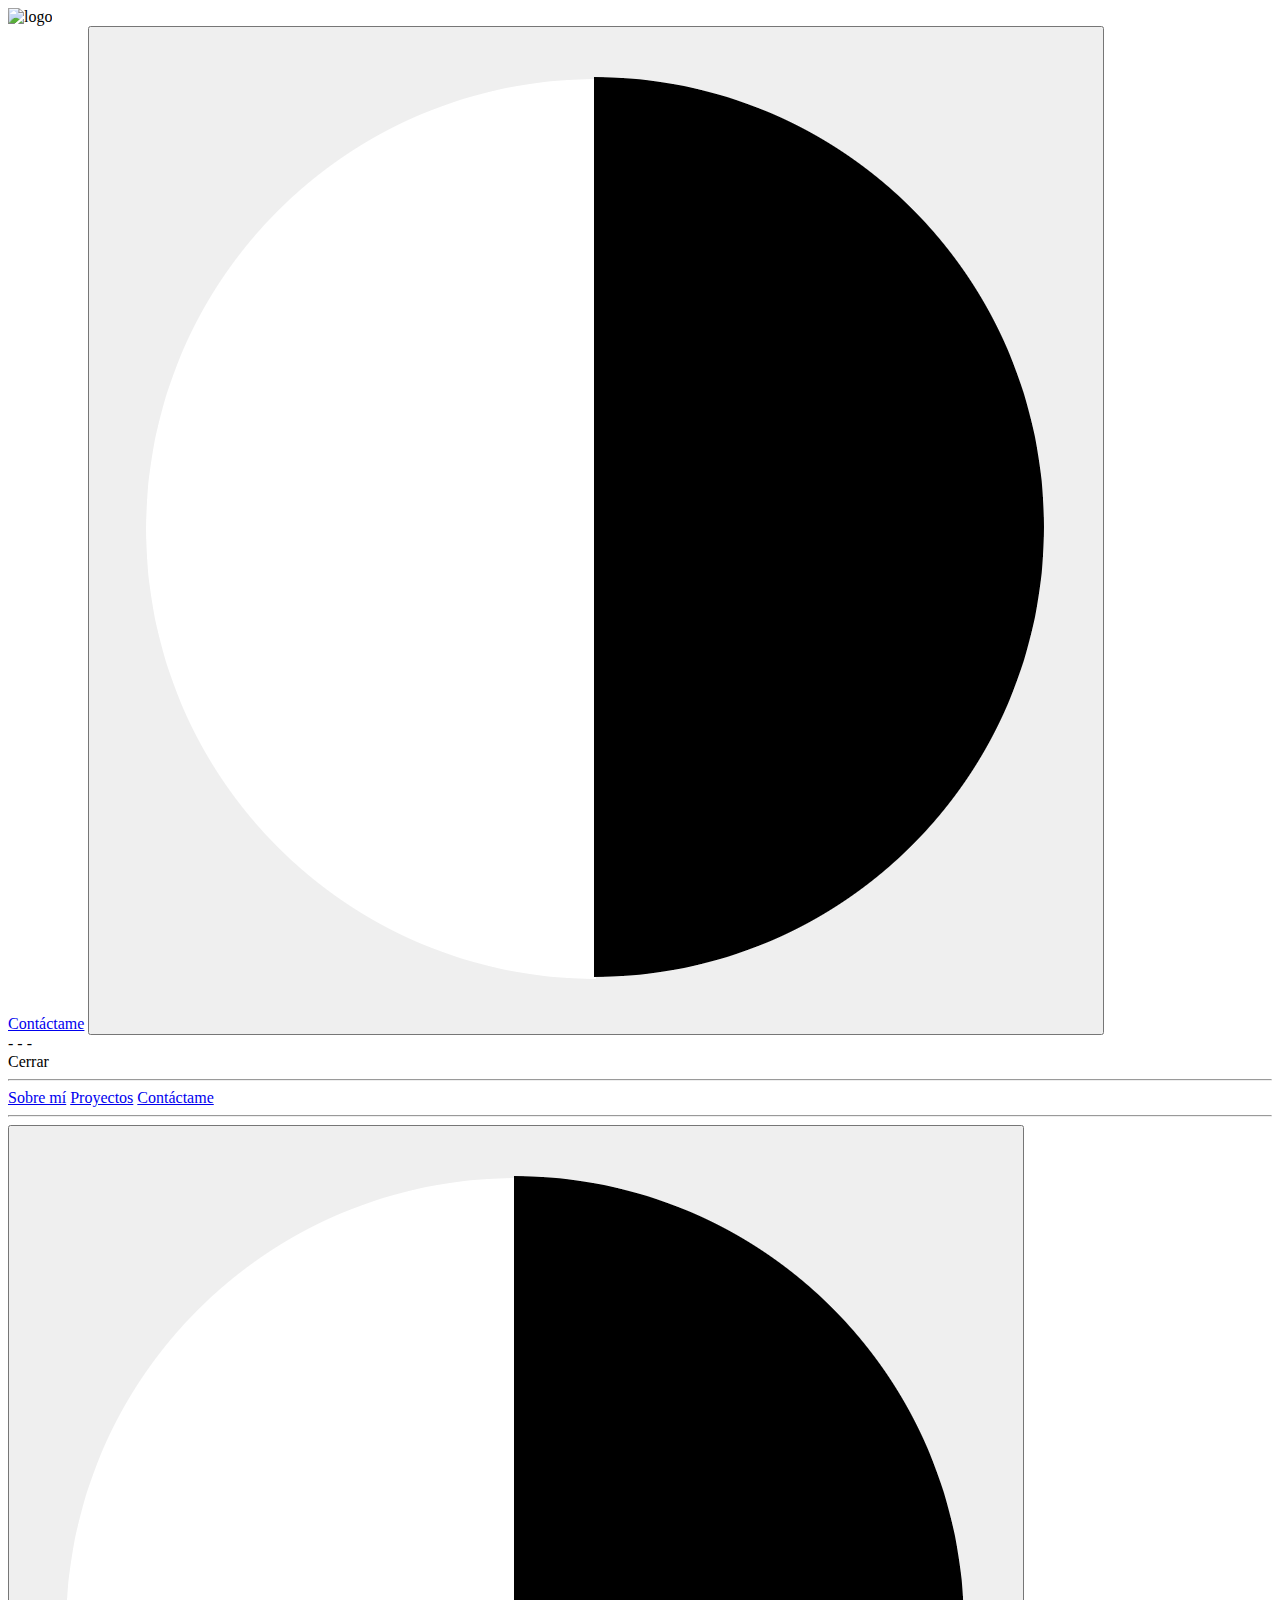
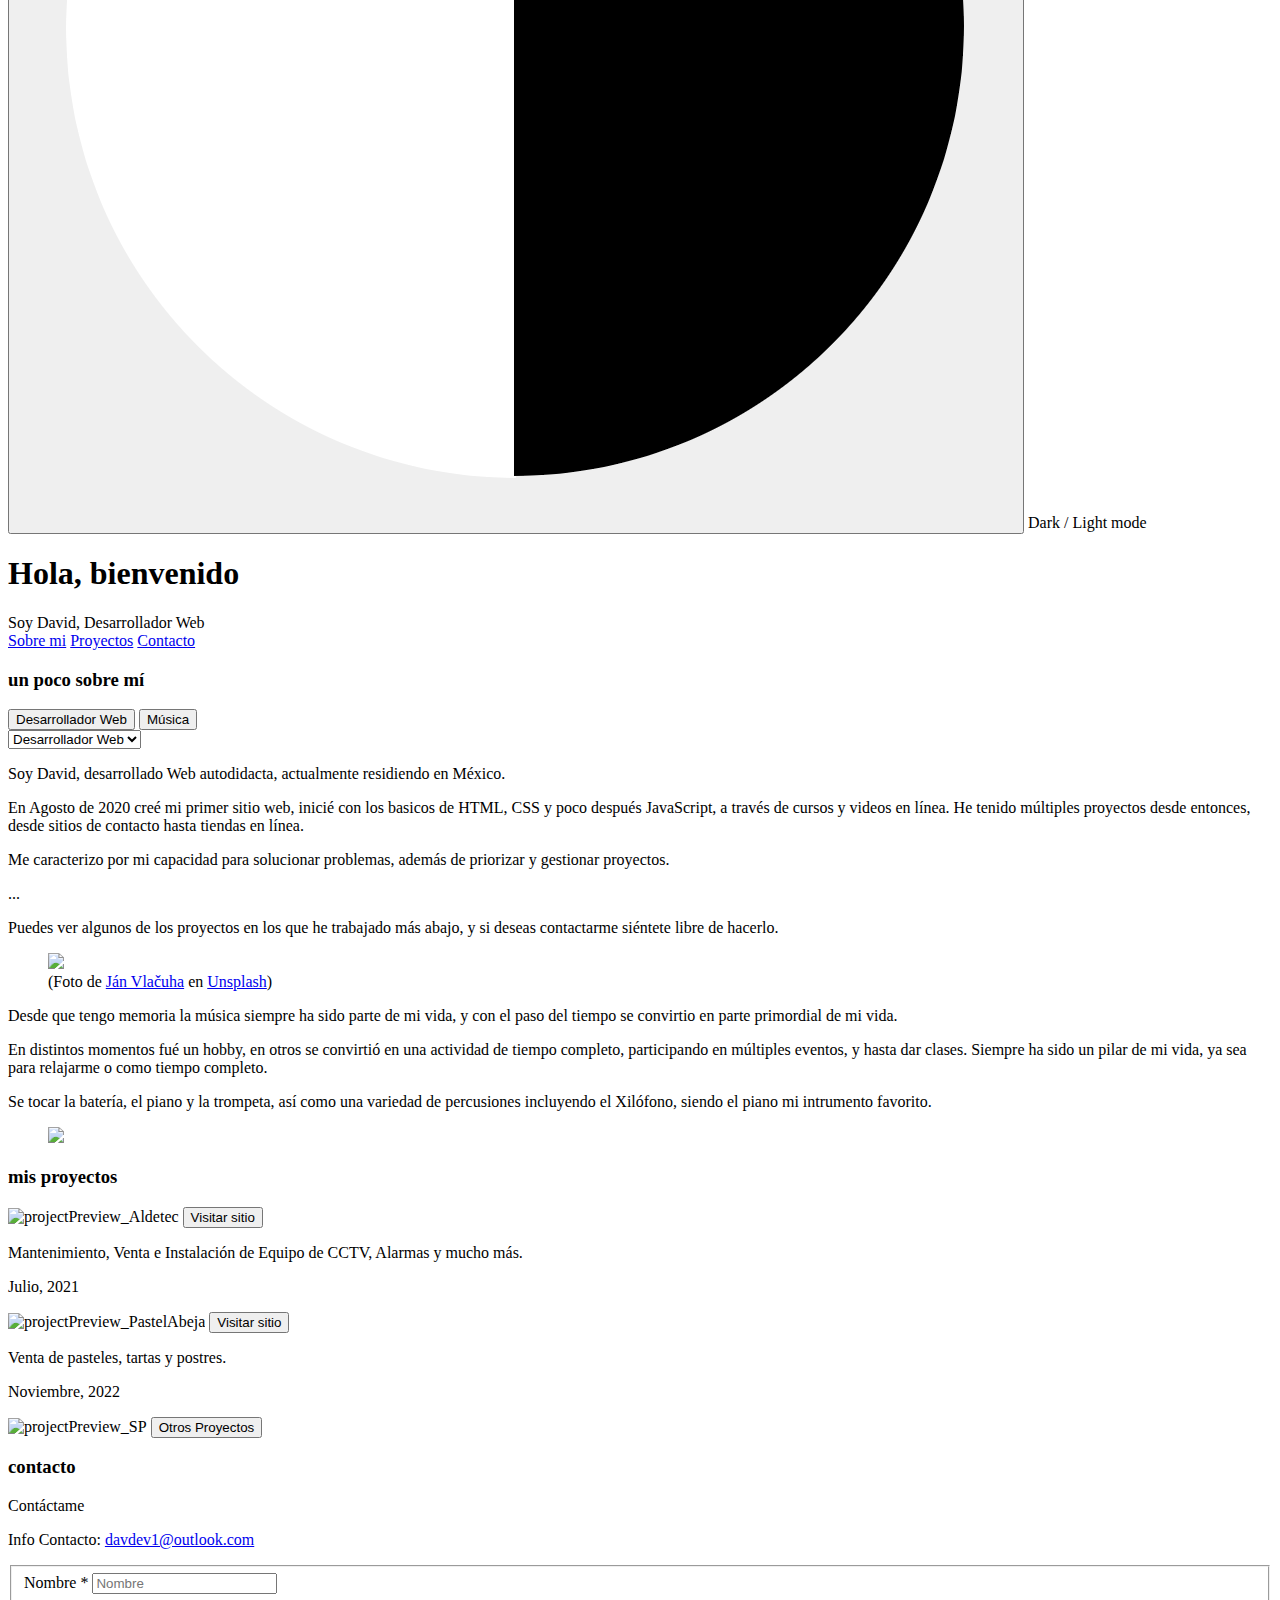
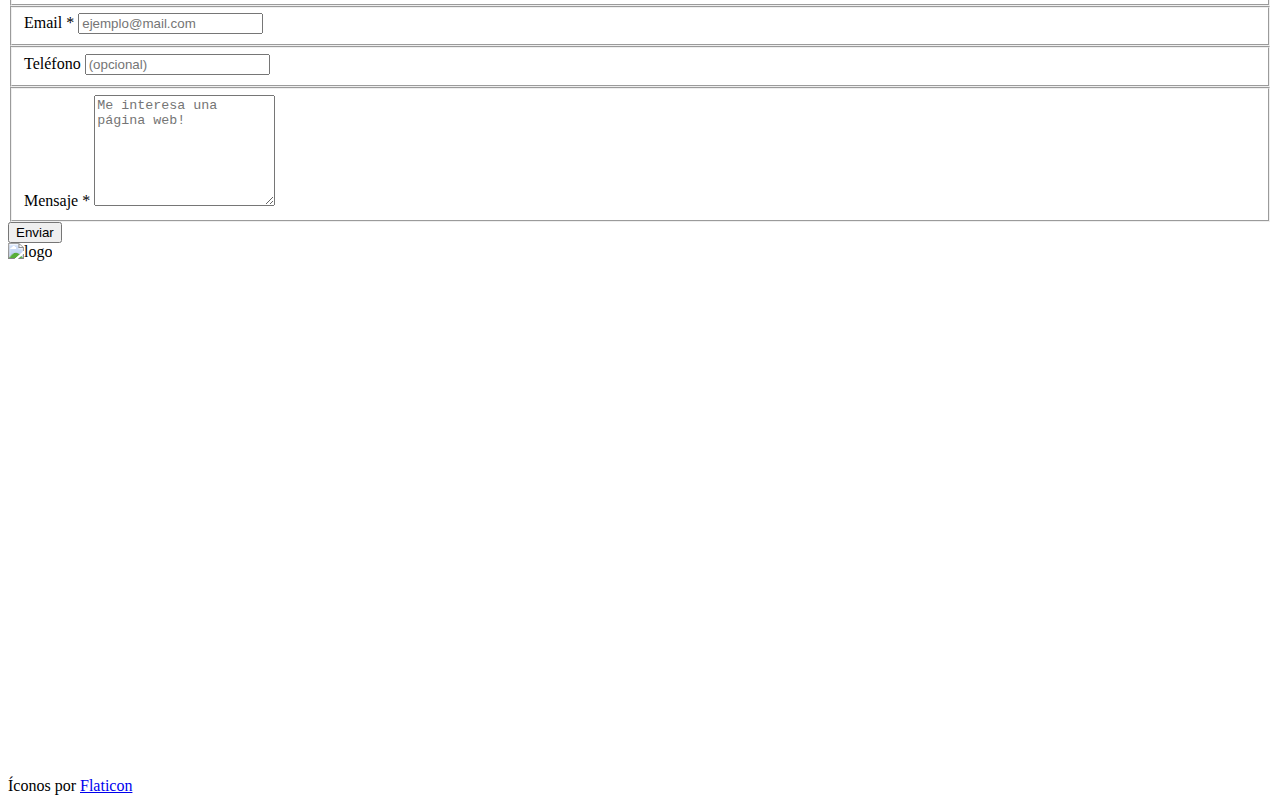
==== commit 274ef730: "Update index.html v3.0 - Nov 1, 23" ====
--- a/index.html
+++ b/index.html
@@ -1,47 +1,123 @@
 <!doctype html>
 <html>
     <head>
-        <!-- Google tag (gtag.js) -- >
-        <script async src="https://www.googletagmanager.com/gtag/js?id=G-65XXCPZRFP"></script>
+        <!-- Google tag (gtag.js) -->
+        <script async src="https://www.googletagmanager.com/gtag/js?id=G-TL13MD86C2"></script>
         <script>
-        window.dataLayer = window.dataLayer || [];
-        function gtag(){dataLayer.push(arguments);}
-        gtag('js', new Date());
-
-        gtag('config', 'G-65XXCPZRFP');
-        </script>-->
+          window.dataLayer = window.dataLayer || [];
+          function gtag(){dataLayer.push(arguments);}
+          gtag('js', new Date());
+          gtag('config', 'G-TL13MD86C2');
+        </script>
         <meta charset="UTF-8">
         <meta name="viewport" content="width=device-width, user-scalable=no, initial-scale=1.0, maximum-scale=1.0, minimum-scale=1.0">
-
         <title>DaveDev</title>
-        <link rel="icon" type="image/png" href="/imgs/favIcon.png">
-
-        <!-- Load external CSS styles -->
-        <link rel="stylesheet" href="/styles.css">
+        <link rel="icon" type="image/png" href="/imgs/DD_FavIcon.png">
+        <link rel="stylesheet" href="/styGLOBAL.css">
+        <link rel="stylesheet" href="/styles/styHome.css">
     </head>
     <body>
-        <!-- Nav -->
-        <nav class="nav">
-            <div class="navText"><div> Dave Dev </div></div>
-            <div><img class="webMobileLogo" src="/imgs/logoWhite.png" alt="Logo"/></div>
-            <div class="navContactContainter"><div class="navContactContainterB"><a href="#contact"><button class="navButt"> Contáctame </button></a></div></div>
-            <div class="darkmodeCont">
-                <button class="darkmodeBttn" onclick="darkMode()" onmouseenter="DkHover()" onmouseleave="DkNoHov()">
+        <header>
+            <nav>
+                <img src="/imgs/DD_LogoDark.png" alt="logo" class="DvDvLogo"/>
+                <div id="navLinks">
+                    <a href="#contactAnchor" class="navLink">Contáctame</a>
+                    <button class="darkmodeBttn darkBtnnLIGHT" onclick="darkMode()">
+                        <img class="DkMdImg" src="/imgs/DarkLight.png" alt="light mode"/>
+                    </button>
+                </div>
+                <div id="mobNav" onclick="mobMenu('open')">
+                    <span>-</span>
+                    <span>-</span>
+                    <span>-</span>
+                </div>
+            </nav>
+        </header>
+        <div id="mobNavCont">
+            <div id="mobNavDisplay">
+                <a onclick="mobMenu('close')">Cerrar</a>
+                <hr>
+                <a href="#aboutMeAnchor" onclick="mobMenu('close')">Sobre mí</a>
+                <a href="#projectsAnchor" onclick="mobMenu('close')">Proyectos</a>
+                <a href="#contactAnchor" onclick="mobMenu('close')">Contáctame</a>
+                <hr>
+                <button class="darkmodeBttn darkBtnnLIGHT" onclick="darkMode()">
                     <img class="DkMdImg" src="/imgs/DarkLight.png" alt="light mode"/>
                 </button>
-            </div>
-        </nav>
-
-
-        <!-- Portada -->
-        <div class="coverContainer">
-            <div class="coverText">
-                <div class="coverTextContainer">
-                    <h1 class="coverTitle">Hola, bienvenido!</h1>
-                    <div class="coverSubtitle"> Soy David, Desarrollador Web </div>
-                </div>
-            </div>
-        </div>
+                <span id="mobDkDisclaimer">Dark / Light mode</span>
+            </div>
+        </div>
+
+
+
+        <section id="coverContainer">
+            <div id="coverTextContainer">
+                <h1>Hola, bienvenido</h1>
+                <span id="coverSubtitle">Soy David, Desarrollador Web</span>
+            </div>
+        </section>
+
+
+
+        <div class="hexSeparator">
+            <div class="row">
+                <div class="hexagon"></div>
+                <div class="hexagon"></div>
+                <div class="hexagon"></div>
+                <div class="hexagon"></div>
+                <div class="hexagon"></div>
+                <div class="hexagon"></div>
+                <div class="hexagon"></div>
+            </div>
+        </div>
+        
+
+
+        <div class="latMenu">
+            <a href="#aboutMeAnchor" class="latMenuBttn">Sobre mi</a>
+            <a href="#projectsAnchor" class="latMenuBttn">Proyectos</a>
+            <a href="#contactAnchor" class="latMenuBttn">Contacto</a>
+        </div> 
+
+
+
+        <a name="aboutMeAnchor" class="anchor"></a>
+        <section id="aboutMe">
+            <h3 class="sectionTitle">un poco sobre mí</h3>
+            <div id="aboutMeMenu"> <!--MUSIC, HTML, GAMES, APP, PILOT -->
+                <button class="homeButton abtBttnActive" id="abtDevBttn" onclick="abtMeDisp('devInfo')">Desarrollador Web</button>
+                <button class="homeButton" id="abtMusicBttn" onclick="abtMeDisp('musicInfo')">Música</button>
+            </div> 
+            <select id="abtSelMenu" onchange="abtMeDisp(this.value)">
+                <option value="devInfo" selected>Desarrollador Web</option>
+                <option value="musicInfo">Música</option>
+            </select>
+            <div class="aboutMeContainer" id="abtDevInfo">
+                <div class="aboutMeText">
+                    <p>Soy David, desarrollado Web autodidacta, actualmente residiendo en México.</p>
+                    <p>En Agosto de 2020 creé mi primer sitio web, inicié con los basicos de HTML, CSS y poco después JavaScript, 
+                    a través de cursos y videos en línea. He tenido múltiples proyectos desde entonces, desde sitios de contacto hasta tiendas en línea.</p>
+                    <p>Me caracterizo por mi capacidad para solucionar problemas, además de priorizar y gestionar proyectos.</p>
+                    <p class="invisTxt">...</p>
+                    <p>Puedes ver algunos de los proyectos en los que he trabajado más abajo, y si deseas contactarme siéntete libre de hacerlo.</p>
+                </div>
+                <figure class="aboutMeImgContainer">
+                    <img src="https://live.staticflickr.com/65535/52741815071_44b66fc461_o.jpg" class="aboutMeImg" loading="lazy" />
+                    <figcaption class="abtImgFooter">(Foto de <a href="https://unsplash.com/@flowixxcom?utm_source=unsplash&utm_medium=referral&utm_content=creditCopyText" class="varLink darkLink">Ján Vlačuha</a> en <a class="varLink darkLink" href="https://unsplash.com/es/s/fotos/computer?utm_source=unsplash&utm_medium=referral&utm_content=creditCopyText">Unsplash</a>)</figcaption>
+                </figure>
+            </div> 
+            <div class="aboutMeContainer" id="abtMusicInfo">
+                <div class="aboutMeText">
+                    <p>Desde que tengo memoria la música siempre ha sido parte de mi vida, y con el paso del tiempo se convirtio en parte primordial de mi vida. </p>
+                    <p>En distintos momentos fué un hobby, en otros se convirtió en una actividad de tiempo completo, participando en múltiples eventos, y hasta dar clases. Siempre ha sido un pilar de mi vida, ya sea para relajarme o como tiempo completo. </p>
+                    <p>Se tocar la batería, el piano y la trompeta, así como una variedad de percusiones incluyendo el Xilófono, siendo el piano mi intrumento favorito.</p>
+                </div>
+                <figure class="aboutMeImgContainer">
+                    <img src="https://live.staticflickr.com/65535/52847829452_2f4effa895_o.jpg" class="aboutMeImg" loading="lazy" />
+                </figure>
+            </div> 
+        </section>
+
 
 
         <div class="hexSeparator">
@@ -53,45 +129,36 @@
                 <div class="hexagon"></div>
                 <div class="hexagon"></div>
                 <div class="hexagon"></div>
-                <div class="hexagon"></div>
-                <div class="hexagon"></div>
-            </div>
-        </div>
-        
-
-        <!-- Menu lateral -->
-        <div class="latMenu">
-            <a href="#sobreMi" class="latMenuBttn">Sobre mi</a>
-            <a href="#projects" class="latMenuBttn">Proyectos</a>
-            <a href="#contact" class="latMenuBttn">Contacto</a>
-        </div> 
-
-
-        <!-- About me -->
-        <a name="sobreMi" class="anchor"></a>
-        <div class="aboutMe"><h3 class="sectionTitle">Un poco sobre mí</h3>
-            <div class="aboutMeMenu"> <!--MUSIC, HTML, GAMES, APP, PILOT -->
-                <button class="abMeBttn" id="webDev" onclick="bttnWebDev()">Desarrollador Web</button>
-                <button class="abMeBttn" id="musc" onclick="bttnMusic()">Música</button>
-            </div> 
-            <div class="aboutMeContainer">
-                <div class="aboutMeText">
-                    Soy David, desarrollado Web autodidacta, actualmente residiendo en México.<p/>
-                    En Agosto de 2020 creé mi primer sitio web, inicié con los basicos de HTML, CSS y poco después JavaScript, 
-                    a través de cursos y videos en línea.<p/>
-                    He tenido múltiples proyectos desde entonces, desde sitios de contacto hasta tiendas en línea. <p/>
-                    Me caracterizo por mi capacidad para solucionar problemas, 
-                    además de priorizar y gestionar proyectos. <p class="paragraphJump"/>
-                    paragrapghJump <p/>
-                    Puedes ver algunos de los proyectos en los que he trabajado más abajo, y si deseas contactarme siéntete libre de hacerlo.
-                </div>
-                <figure class="aboutMeImgContainer">
-                    <img src="https://live.staticflickr.com/65535/52741815071_44b66fc461_o.jpg" class="aboutMeImg"/>
-                    <figcaption class="abtImgFooter">(Foto de <a href="https://unsplash.com/@flowixxcom?utm_source=unsplash&utm_medium=referral&utm_content=creditCopyText">Ján Vlačuha</a> en <a href="https://unsplash.com/es/s/fotos/computer?utm_source=unsplash&utm_medium=referral&utm_content=creditCopyText">Unsplash</a>)</figcaption>
-                    <!--<div class="abtImgFooter">(Foto de <a href="https://unsplash.com/@flowixxcom?utm_source=unsplash&utm_medium=referral&utm_content=creditCopyText">Ján Vlačuha</a> en <a href="https://unsplash.com/es/s/fotos/computer?utm_source=unsplash&utm_medium=referral&utm_content=creditCopyText">Unsplash</a>)</div>-->
-                </figure>
-            </div>  
-        </div>
+            </div>
+        </div>
+        
+
+
+        <a name="projectsAnchor" class="anchor"></a>
+        <section id="projects">
+            <h3 class="sectionTitle">mis proyectos</h3>
+            <div id="projectsCont">
+                <div class="projectBox">
+                    <img src="https://live.staticflickr.com/65535/52502648441_27ef5e811b_o.png" class="projectsPreviewImg" loading="lazy" alt="projectPreview_Aldetec" />
+                    <a href="https://aldetec.mx/" target="_blank"><button class="homeButton">Visitar sitio</button></a>
+                    <p class="projectAbout">Mantenimiento, Venta e Instalación de Equipo de CCTV, Alarmas y mucho más.</p>
+                    <p class="projectDate">Julio, 2021</p>
+                </div>
+                <div class="projectBox">
+                    <img src="/imgs/pastelAbejaDemo.png" class="projectsPreviewImg" loading="lazy" alt="projectPreview_PastelAbeja" />
+                    <a href="https://daveleds99.github.io/PastelAbeja/" target="_blank"><button class="homeButton">Visitar sitio</button></a>
+                    <p class="projectAbout">Venta de pasteles, tartas y postres.</p>
+                    <p class="projectDate">Noviembre, 2022</p>
+                </div>
+                <div class="projectBox">
+                    <img src="/imgs/DD_LogoDark.png" class="projectsSPImg" loading="lazy" alt="projectPreview_SP" />
+                    <a href="/pages/sP.html" target="_self"><button class="homeButton">Otros Proyectos</button></a>
+                </div>
+            </div>
+        </section>
+
+        
+
 
 
         <div class="hexSeparator">
@@ -103,131 +170,67 @@
                 <div class="hexagon"></div>
                 <div class="hexagon"></div>
                 <div class="hexagon"></div>
-                <div class="hexagon"></div>
-                <div class="hexagon"></div>
-            </div>
-        </div>
-        
-
-        <!-- Projects -->
-        <a name="projects" class="anchor"></a>
-        <div class="projects">
-            <h3 class="sectionTitle">Mis proyectos</h3>
-            <div class="projectsBox">
-                <div class="leftColumn">
-                    <div class="projectsListB projectsAltcActive " onclick="buttonAltc()" >
-                        <img src="https://live.staticflickr.com/65535/52358320346_de292dff4e_o.jpg" class="projectsLogos B1_Altc" alt="LogoAldetec" />
-                        <div class="projectsTitle">Aldetec</div>
-                    </div>
-                    <div class="projectsListB projectsMumxActive" onclick="buttonMuMx()" >
-                        <img src="https://live.staticflickr.com/65535/52475271423_c569b4d8e7_o.png" class="projectsLogos B2_Museos" alt="Logo2" />
-                        <div class="projectsTitle">Museos CDMX</div>
-                    </div>
-                    <div class="SPcont">
-                        <a href="/pages/sP.html">
-                            <button class="SPButton">Otros Proyectos</button>
-                        </a>
-                    </div>
-                </div>
-                <div class="rightColumn">
-                    <div class="projectsImgContainer">
-                        <a href="https://aldetec.mx/" target="_blank" id="projectsLink" class="projectsPreviewButton">
-                            <div class="projectsImgContainerB"><img src="https://live.staticflickr.com/65535/52502648441_27ef5e811b_o.png" class="projectsPreviewImg" alt="projectPreview" /></div>
-                            <div class="projectsButtonText"> Click para visitar el sitio </div>
-                        </a>
-                    </div>
-                    <div class="projectsAbout"> Mantenimiento, Venta e Instalación de Equipo de CCTV, Alarmas y mucho más. </div>
-                    <div class="projectsDate"> Julio, 2021 </div>
-                </div>
-            </div>
-        </div>
-
-        
-        <div class="hexSeparator">
-            <div class="row line2">
-                <div class="hexagon"></div>
-                <div class="hexagon"></div>
-                <div class="hexagon"></div>
-                <div class="hexagon"></div>
-                <div class="hexagon"></div>
-                <div class="hexagon"></div>
-                <div class="hexagon"></div>
-                <div class="hexagon"></div>
-                <div class="hexagon"></div>
-            </div>
-        </div>
-
-
-        <!-- Contact -->
-        <a name="contact" class="anchor"></a>
-        <h3 class="sectionTitle contacto"> contacto </h3>
-        <div class="background">
-            <div class="container">
-                <div class="screen">
-                    <div class="screen-header"></div>
-                    <div class="screen-body">
-                        <div class="screen-body-item left">
-                            <div class="app-title">
-                                <span>CONTÁCTAME</span>
-                            </div>
-                            <div class="app-contact">
-                                INFO CONTACTO: <p/> davdev1@outlook.com
-                            </div>
-                        </div>
-                        <div class="screen-body-item">
-                            <form action="https://formsubmit.co/davdev1@outlook.com" method="POST">
-                                <div class="app-form-group">
-                                    <input class="app-form-control" placeholder="Nombre *" type="Nombre" name="Nombre" required>
-                                </div>
-                                <div class="app-form-group">
-                                    <input class="app-form-control" placeholder="EMAIL *" type="eMail" name="eMail" required>
-                                </div>
-                                <div class="app-form-group">
-                                    <input class="app-form-control" placeholder="Teléfono" type="tel" name="tel">
-                                </div>
-                                <div class="app-form-group message">
-                                    <textarea class="app-form-control" placeholder="Mensaje *" rows="5" name="Mensaje" required></textarea>
-                                </div>
-                                <div class="app-form-group buttons">
-                                    <button class="app-form-button" type="submit">ENVIAR</button>
-                                </div>
-                                <input type="hidden" name="_subject" value="Formulario nuevo llenado desde Dave Dev WS!">
-                                <input type="hidden" name="_template" value="basic">
-                                <input type="hidden" name="_next" value="https://davedevs.w3spaces.com/pages/thxPage.html">
-                                <input type="hidden" name="_captcha" value="false">
-                            </form>
-                        </div>
-                    </div>
-                </div>
-            </div>
-        </div>
-
-   
-        <!-- WebDisclaimer -->
-        <div class="webDisclaimer"> Accede a la versión completa disponible en PC y Tablets </div>
-
-
-        <!-- Mobile SP Link -->
-        <div class="mobileSPLink"><a href="/pages/sP.html">Herramientas Especiales</a></div>
-
-
-        <!-- Footer -->
-        <footer class="footer">
-            <div class="footerLogosContainer">
-                <a href="index.html" target="_self" class="logoFooter"><img src="/imgs/logoWhite.png" alt="logo" id="LogoFooter"/></a>
-                <div class="footerSocials">
-                    <div>
+            </div>
+        </div>
+
+
+
+
+
+        <a name="contactAnchor" class="anchor"></a>
+        <section id="contacto">
+            <h3 class="sectionTitle">contacto</h3>
+            <div id="contactoCont">
+                <div id="contactInfo">
+                    <p id="contactInfoTitle">Contáctame</p>
+                    <p id="contactInfoTxt">Info Contacto: <a class="varLink darkLink" href="mailto: davdev1@outlook.com?subject=Contacto&amp;body=Hola, ¡me interesa una página web!">davdev1@outlook.com</a></p>
+                </div>
+                <form id="contactForm" action="https://formsubmit.co/davdev1@outlook.com" method="POST">
+                    <fieldset>
+                        <label>Nombre *</label>
+                        <input class="contactInput" placeholder="Nombre" type="Name" name="Nombre" required>
+                    </fieldset>
+                    <fieldset>
+                        <label>Email *</label>
+                        <input class="contactInput" placeholder="ejemplo@mail.com" type="email" name="Email" required>
+                    </fieldset>
+                    <fieldset>
+                        <label>Teléfono</label>
+                        <input class="contactInput" placeholder="(opcional)" type="text" name="PhoneNmber">
+                    </fieldset>
+                    <fieldset>
+                        <label>Mensaje * </label>
+                        <textarea class="contactInput" placeholder="Me interesa una página web!" type="text" rows="7" name="Message" required></textarea>
+                    </fieldset>
+                    <button id="contactBttn" class="homeButton" type="submit">Enviar</button>
+                    <input type="hidden" name="_subject" value="Formulario nuevo llenado desde Dave Dev WS!">
+                    <input type="hidden" name="_template" value="basic">
+                    <input type="hidden" name="_next" value="https://daveleds99.github.io/pages/thxPage.html">
+                    <input type="hidden" name="_captcha" value="false">
+                </form>
+            </div>
+        </section>
+        
+        
+
+
+
+        <footer>
+            <div id="footerContent">
+                <div id="logosCont">
+                    <img src="/imgs/DD_LogoDark.png" alt="logo" class="DvDvLogo" id="logoFooter"/>
+                    <div id="socialsCont">
                         <a href="https://www.linkedin.com/in/david-ledesma-22349015a" target="_blank"><img src="/imgs/linkedinWhite.png" alt="LinkedIn" class="socialsLogos" id="LinkedIn"/></a>
                         <a href="https://www.instagram.com/dava909/" target="_blank"><img src="/imgs/instagramWhite.png" alt="Instragram" class="socialsLogos" id="Instagram"/></a>
                     </div>
                 </div>
-            </div>
-            <div class="FaviconLogos">Íconos por <a href="https://www.flaticon.es" target="_blank" title="iconos">Flaticon</a></div>
+                <div class="footerText">Íconos por <a class="varLink darkLink" href="https://www.flaticon.es" target="_blank" title="iconos">Flaticon</a></div>
+            </div>
         </footer>
 
 
-        <!-- Load external JavaScript -->
-        <script src="../scripts.js"></script>
+        <script src="/scripts/scrGlobal_DK,MB.js"></script>
+        <script src="/scripts/scrHome.js"></script>
     </body>
 </html>
 
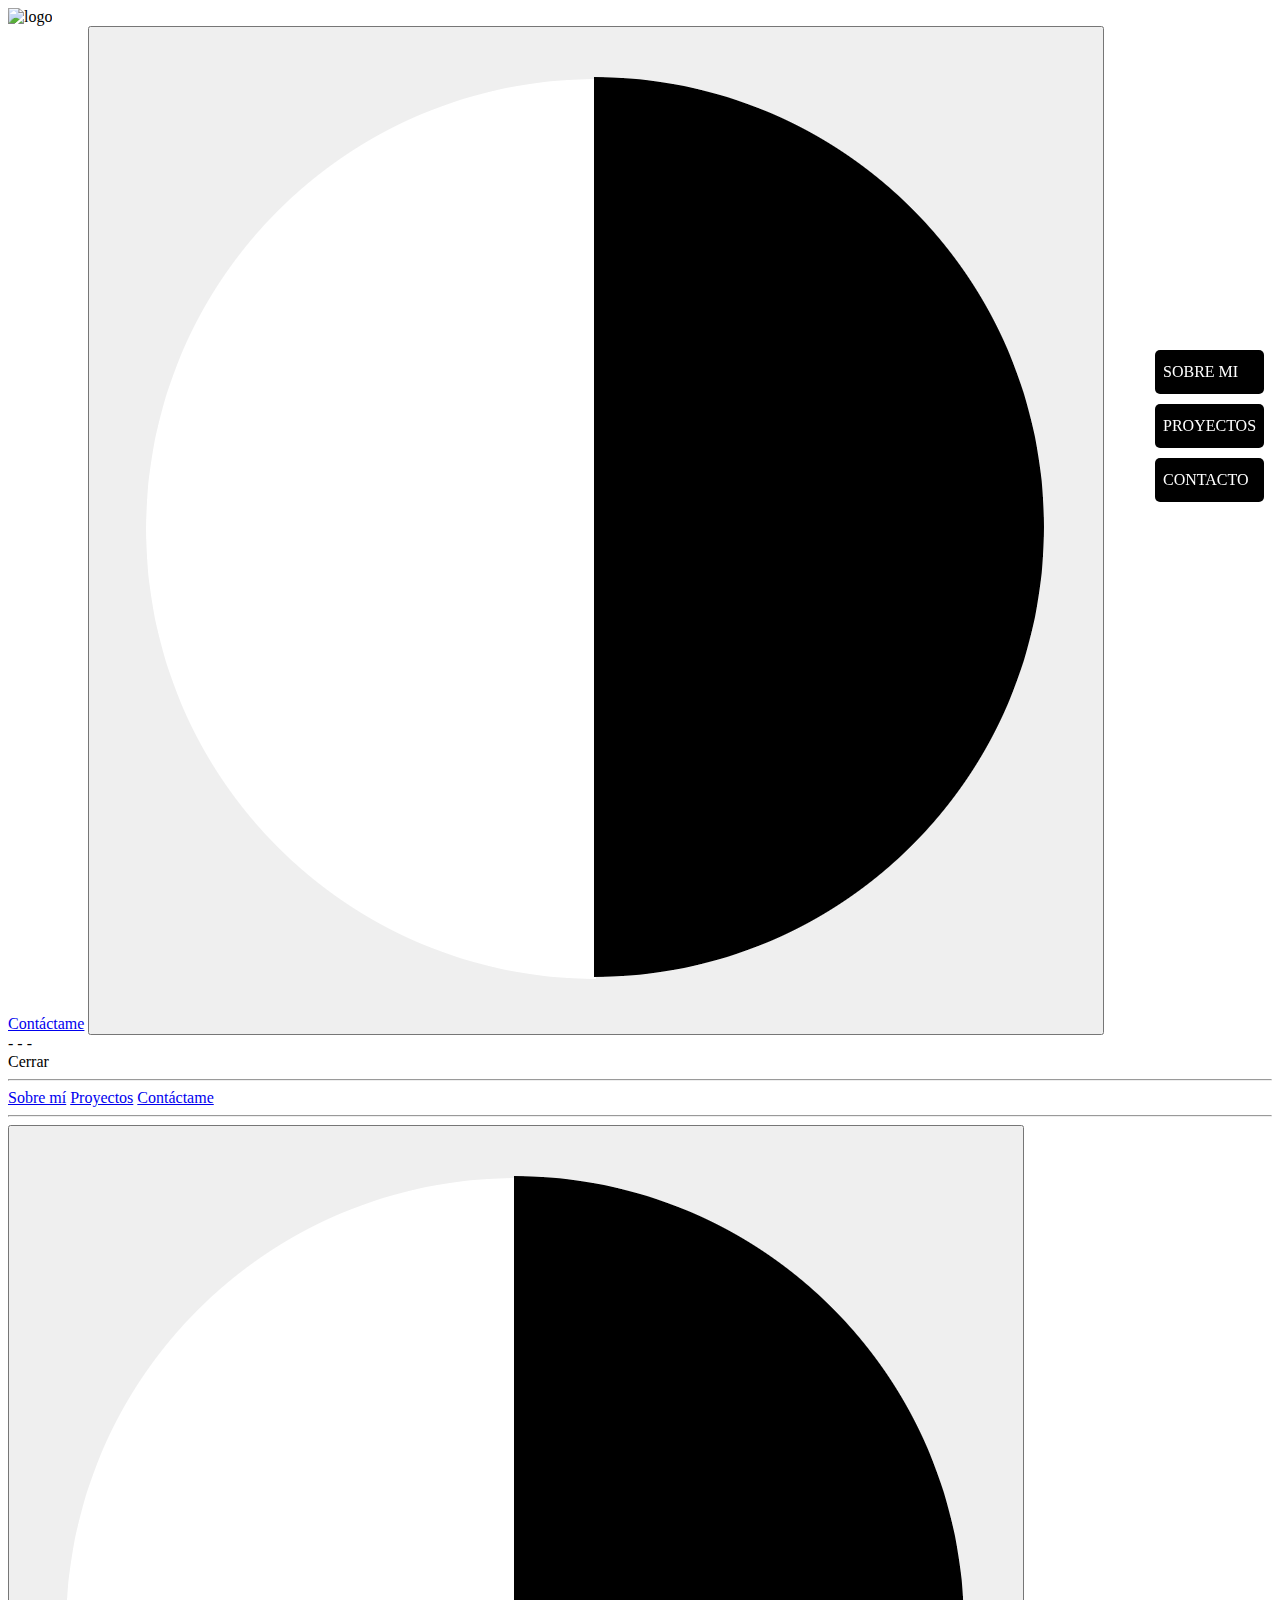
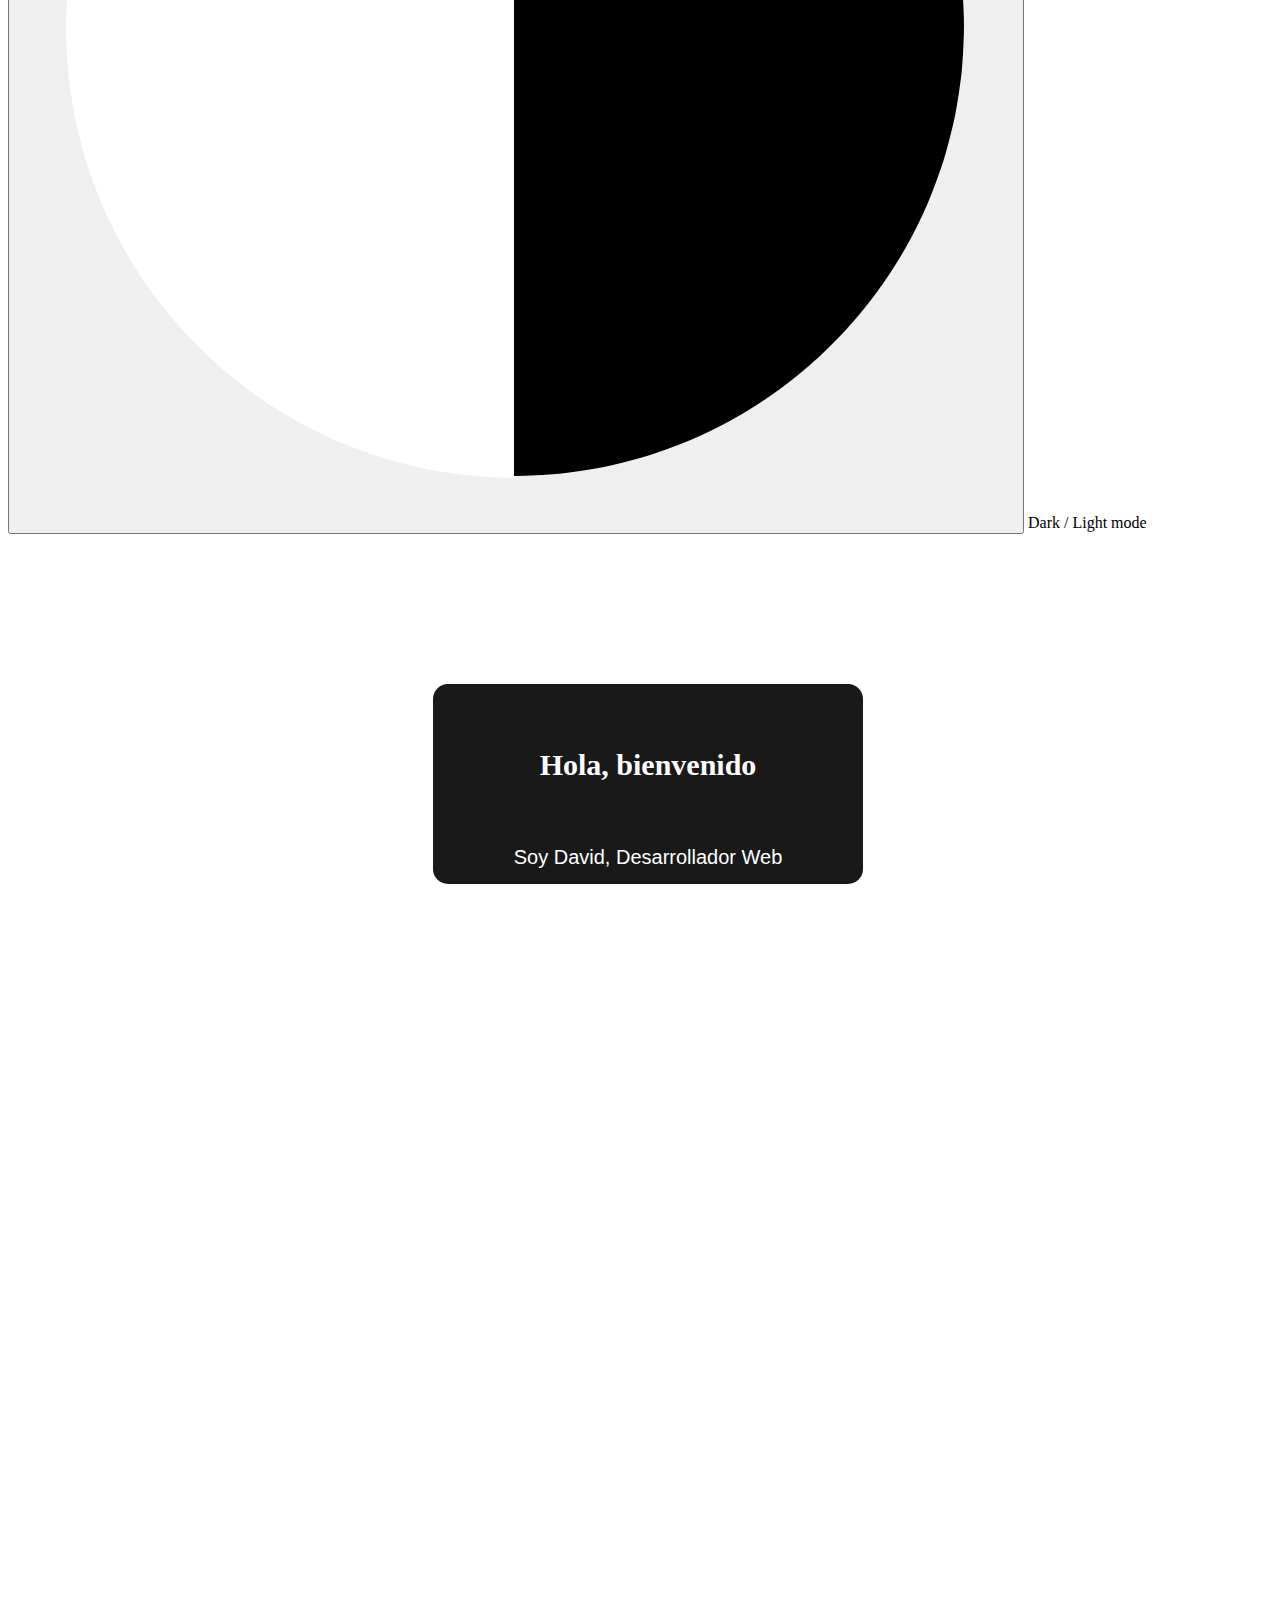
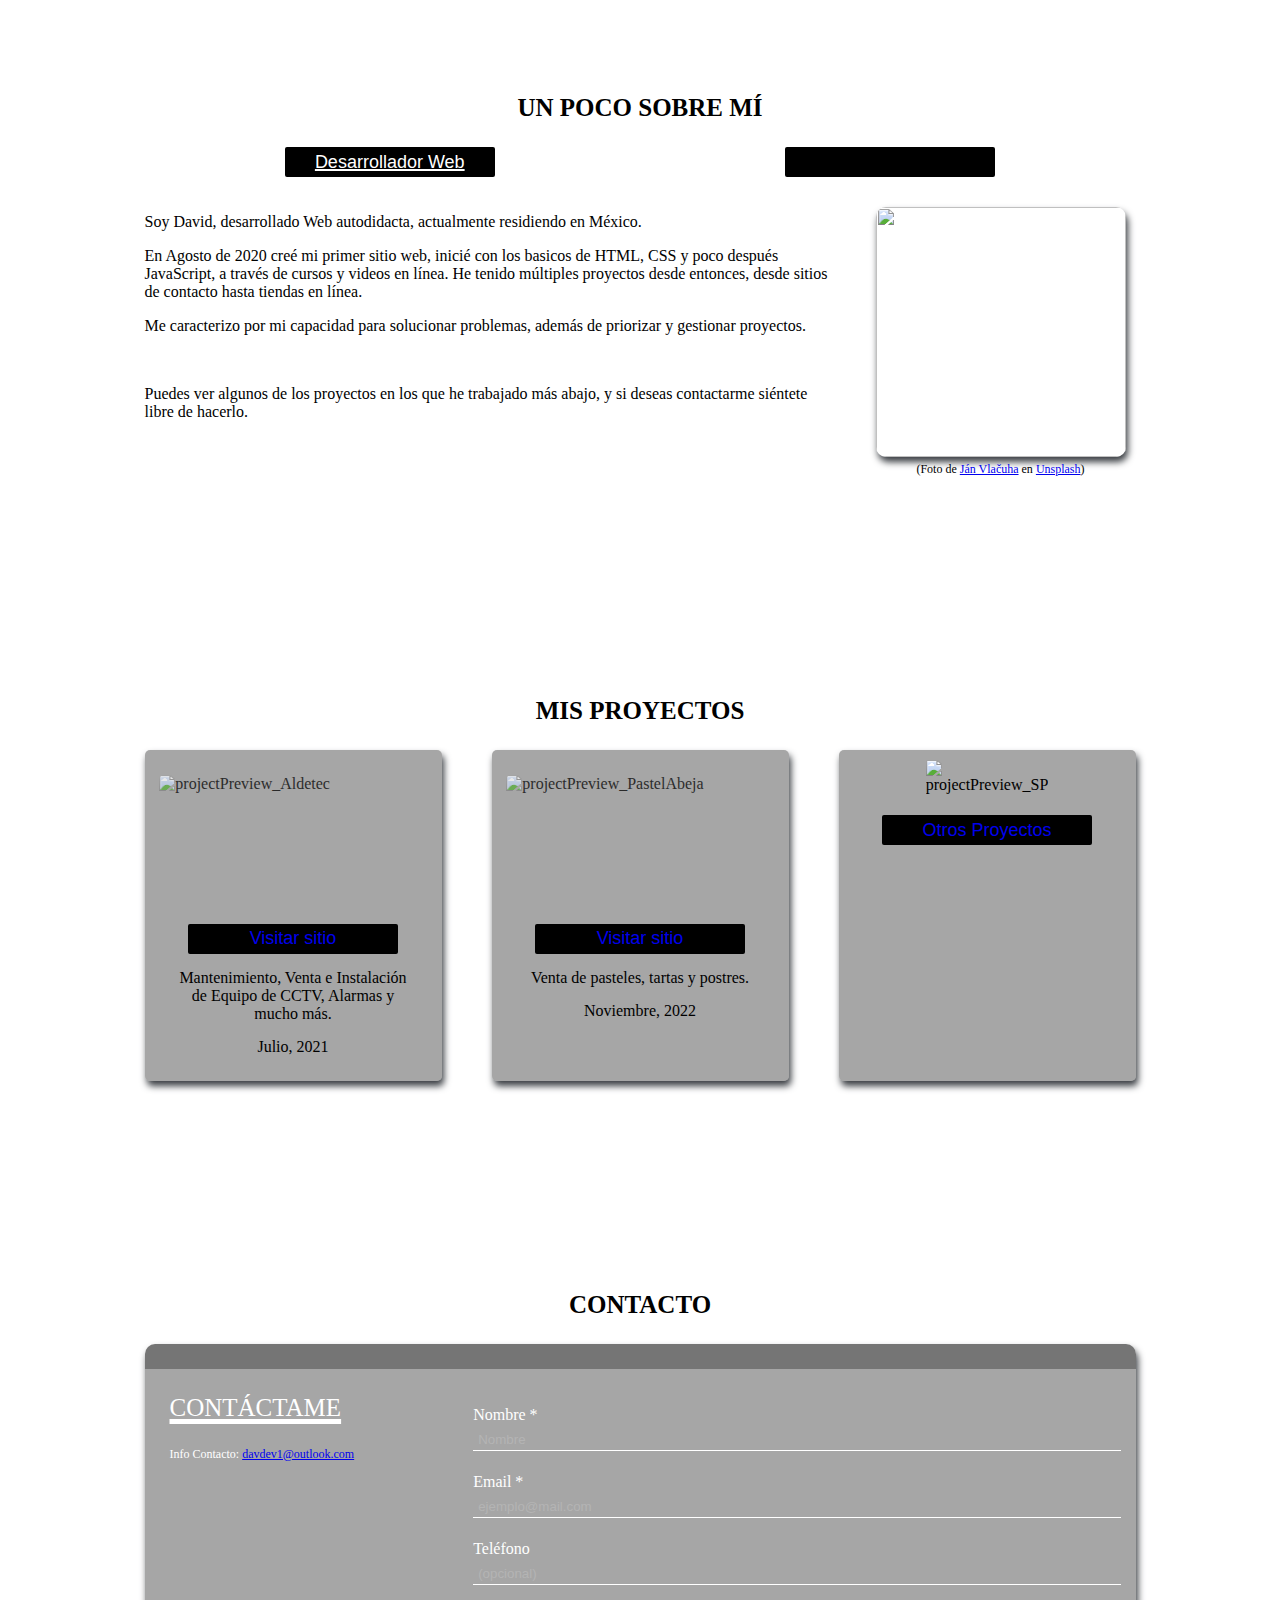
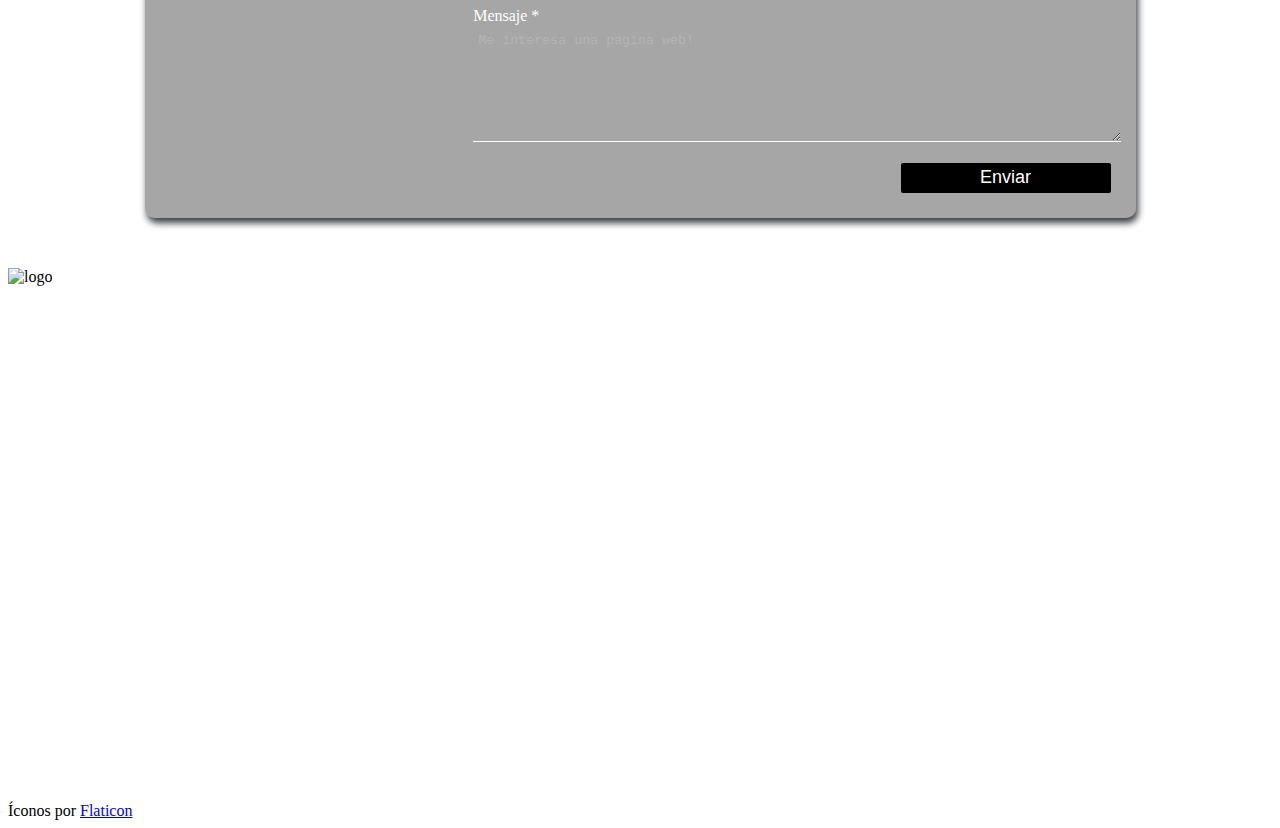
==== commit ff4440a8: "Update index.html v3.0 - Nov 1, 23" ====
--- a/index.html
+++ b/index.html
@@ -13,7 +13,7 @@
         <meta name="viewport" content="width=device-width, user-scalable=no, initial-scale=1.0, maximum-scale=1.0, minimum-scale=1.0">
         <title>DaveDev</title>
         <link rel="icon" type="image/png" href="/imgs/DD_FavIcon.png">
-        <link rel="stylesheet" href="/styGLOBAL.css">
+        <link rel="stylesheet" href="/styles/styGLOBAL.css">
         <link rel="stylesheet" href="/styles/styHome.css">
     </head>
     <body>
--- a/styles/styHome.css
+++ b/styles/styHome.css
@@ -0,0 +1,386 @@
+:root {
+  --homeContainersWidth: calc(95vw - 225px);
+  --homeShadow: 2px 5px 7px rgb(57, 61, 66);
+  --homeBackgroundColor: rgba(0, 0, 0, 0.35);
+}
+
+
+
+
+
+#coverContainer{
+  height: 100vh;
+  width: 100vw;
+}
+#coverTextContainer {
+  /* Position */
+  position: relative;
+  top: 100px;
+  /* Size, Margin & Padding */
+  height: auto;
+  width: 80%;
+  max-width: 400px;
+  aspect-ratio: 5/2;
+  margin: 0 auto;
+  padding: 25px 15px 15px 15px;
+  /* Text */
+  text-align: center;
+  font-weight: normal;
+  color: white;
+  /* Decors */
+  background-color: rgb(25, 25, 25);
+  border-radius: 15px;
+  box-shadow: 0 30px 15px -15px var(--blueContrast);
+  animation: changingShadow 10s linear infinite alternate;
+  /* Others */
+  display: grid;
+  place-items: end center;
+}
+h1 {
+  margin: 0 auto 25px auto;
+  font-size: 30px;
+}
+#coverSubtitle {
+  font-size: 20px;
+  font-family: "Source Sans Pro", sans-serif;
+}
+@keyframes changingShadow{
+  0%{
+    box-shadow: 0 30px 15px -15px rgb(50, 50, 50);
+  }
+  50% {
+    box-shadow: 0 30px 15px -15px var(--blueContrast);
+  }
+  100%{
+    box-shadow: 0 30px 15px -15px rgb(200, 200, 200);
+  }
+}
+
+
+
+
+
+.hexSeparator {
+  /* Position */
+  position: relative;
+  /* Size, Margin & Padding */
+  height: 110px;
+  width: 800px;
+  margin: 0 auto;
+  /* Text */
+  /* Decors */
+  /* Others */
+  display: flex;
+  flex-wrap: wrap;
+  overflow: scroll;
+  place-content: center;
+}
+.row {
+  display: inline-flex;
+  overflow: hidden;
+}
+.hexagon{
+  /* Position */
+  position: relative;
+  /* Size, Margin & Padding */
+  height: 100px;
+  width: 100px;
+  margin: 5px;
+  /* Text */
+  /* Decors */
+  background: var(--blueContrast);
+  /* Others */
+  clip-path: polygon(50% 0%, 100% 25%, 100% 75%, 50% 100%, 0% 75%, 0% 25%);
+  animation: changingBackground 10s linear infinite alternate;
+  overflow: hidden;
+}
+@keyframes changingBackground{
+  0%{
+    background-color: rgb(50, 50, 50);
+  }
+  50% {
+    background-color: var(--blueContrast);
+  }
+  100%{
+    background-color: rgb(200, 200, 200);
+  }
+}
+
+
+
+
+
+.latMenu {
+  /* Position */
+  z-index: 9;
+  position: fixed;
+  top: 350px;
+  right: 25px;
+  /* Size, Margin & Padding */
+  width: 100px;
+  /* Text */
+  /* Decors */
+  /* Others */
+  display: grid;
+  grid-template-rows: 1fr;
+  row-gap: 10px;
+}
+.latMenuBttn {
+  /* Position */
+  /* Size, Margin & Padding */
+  height: 40px;
+  padding: 2px 8px;
+  /* Text */
+  color: white;
+  text-transform: uppercase;
+  text-decoration: none;
+  /* Decors */
+  background-color: black;
+  border-left: 5px solid var(--blueContrast); 
+  border-radius: 5px;
+  /* Others */
+  display: grid;
+  align-content: center;
+}
+.latMenuBttn:hover {
+  background-color: var(--blueContrast);
+  cursor: pointer;
+}
+
+
+
+
+
+/* SPECIALS */
+.sectionTitle {
+  text-align: center;
+  text-transform: uppercase;
+  font-size: 25px;
+}
+
+.anchor {
+  position: relative;
+  top: -100px;
+}
+
+section {
+  margin: 50px auto;
+  height: auto;
+  width: var(--homeContainersWidth);
+  max-width: var(--globalMaxWidth);
+}
+
+.homeButton {
+  /* Position */
+  /* Size, Margin & Padding */
+  height: 30px;
+  width: 210px;
+  /* Text */
+  color: var(--blueContrast);
+  font-size: 18px;
+  /* Decors */
+  background-color: black;
+  border: 1px solid var(--blueContrast);
+  border-radius: 2px;
+  /* Others */
+}
+.homeButton:hover {
+  color: black;
+  background-color: var(--blueContrast);
+  cursor: pointer;
+}
+
+
+
+
+
+#aboutMeMenu {
+  height: auto;
+  width: 100%;
+  margin: 5px 0 20px 0;
+  display: flex;
+  align-items: center;
+  justify-content: space-around;
+  gap: 10px;
+  flex-wrap: wrap;
+}
+.abtBttnActive {
+  text-decoration: underline 2px;
+  color: white;
+}
+#abtSelMenu {
+  display: none;
+  margin-bottom: 15px;
+  font-size: 18px;
+  color: white;
+  background-color: black;
+  border-color: var(--blueContrast);
+}
+.aboutMeContainer {
+  height: min-content;
+  display: none;
+  gap: 25px;
+  flex-wrap: wrap;
+  justify-content: center;
+}
+.aboutMeText {
+  flex: 1 0 280px;
+  height: auto;
+  text-overflow: ellipsis;
+}
+.invisTxt {
+  color: rgba(0, 0, 0, 0);
+}
+.aboutMeImgContainer {
+  width: 100%;
+  max-width: 250px;
+  height: min-content;
+  max-height: 400px;
+  margin: 10px;
+  font-size: 12px;
+  text-align: center;
+  aspect-ratio: 1 / 1;
+}
+.aboutMeImg {
+  width: 100%;
+  height: 100%;
+  object-fit: cover;
+  margin-bottom: 5px;
+  border-radius: 10px;
+  box-shadow: var(--homeShadow);
+}
+
+
+
+
+
+#projectsCont {
+  height: auto;
+  display: flex;
+  flex-wrap: wrap;
+  gap: 25px 50px;
+  justify-content: center;
+}
+.projectBox {
+  /* Position */
+  /* Size, Margin & Padding */
+  flex: 1 0 280px;
+  padding: 25px 0;
+  /* Text */
+  /* Decors */
+  background-color: var(--homeBackgroundColor);
+  border-radius: 5px;
+  box-shadow: var(--homeShadow);
+  /* Others */
+  display: grid;
+  align-content: start;
+  justify-items: center;
+  row-gap: 15px;
+}
+.projectBox:nth-last-child(1) {
+  padding: 10px 0;
+}
+.projectsPreviewImg {
+  width: 90%;
+  max-width: 500px;
+  aspect-ratio: 2/1;
+  object-fit: cover;
+  opacity: 75%;
+  border-radius: 5px;
+}
+.projectsSPImg {
+  height: 40px;
+  aspect-ratio: 2/1;
+}
+.projectAbout, .projectDate {
+  width: 80%;
+  max-width: 500px;
+  margin: 0 auto;
+  text-align: center;
+  text-overflow: ellipsis;
+}
+.projectDate {
+  font-weight: lighter;
+}
+
+
+
+
+
+#contactoCont {
+  padding: 25px;
+  color: white;
+  border-top: 25px solid rgba(100, 100, 100, 0.75);
+  border-radius: 10px;
+  background-color: var(--homeBackgroundColor);
+  box-shadow: var(--homeShadow);
+  display: flex;
+  flex-wrap: wrap;
+  gap: 20px 30px;
+}
+#contactInfo {
+  flex: .3 0 200px;
+}
+#contactInfoTitle {
+  margin-top: 0;
+  text-decoration: 5px underline white;
+  text-overflow: ellipsis;
+  font-size: 25px;
+  text-transform: uppercase;
+}
+#contactInfoTxt {
+  font-size: 12px;
+}
+#contactForm {
+  flex: 1.7 0 220px;
+}
+#contactForm fieldset {
+  margin: 7px 0;
+  padding: 5px 0;
+  border: none;
+}
+.contactInput {
+  height: max-content;
+  width: 100%;
+  margin: 5px 0;
+  padding: 3px 5px;
+  color: white;
+  background: none;
+  border-top: none;
+  border-left: none;
+  border-right: none;
+  border-bottom: 1px solid white;
+}
+.contactInput::placeholder {
+  color: rgb(180, 180, 180);
+}
+#contactBttn {
+  float: right;
+}
+
+
+
+
+
+/* MEDIAS MEDIAS MEDIAS */
+/* TABLETS (800px --) */
+@media (max-width: 800px) {
+  :root {
+    --homeContainersWidth: 85vw;
+  } 
+  .latMenu{
+    display: none;
+  }
+  .hexSeparator {
+    display: none;
+  }
+  section {
+    margin: 100px auto;
+  }
+  #aboutMeMenu {
+    display: none;
+  }
+  #abtSelMenu {
+    display: inline-block;
+  }
+}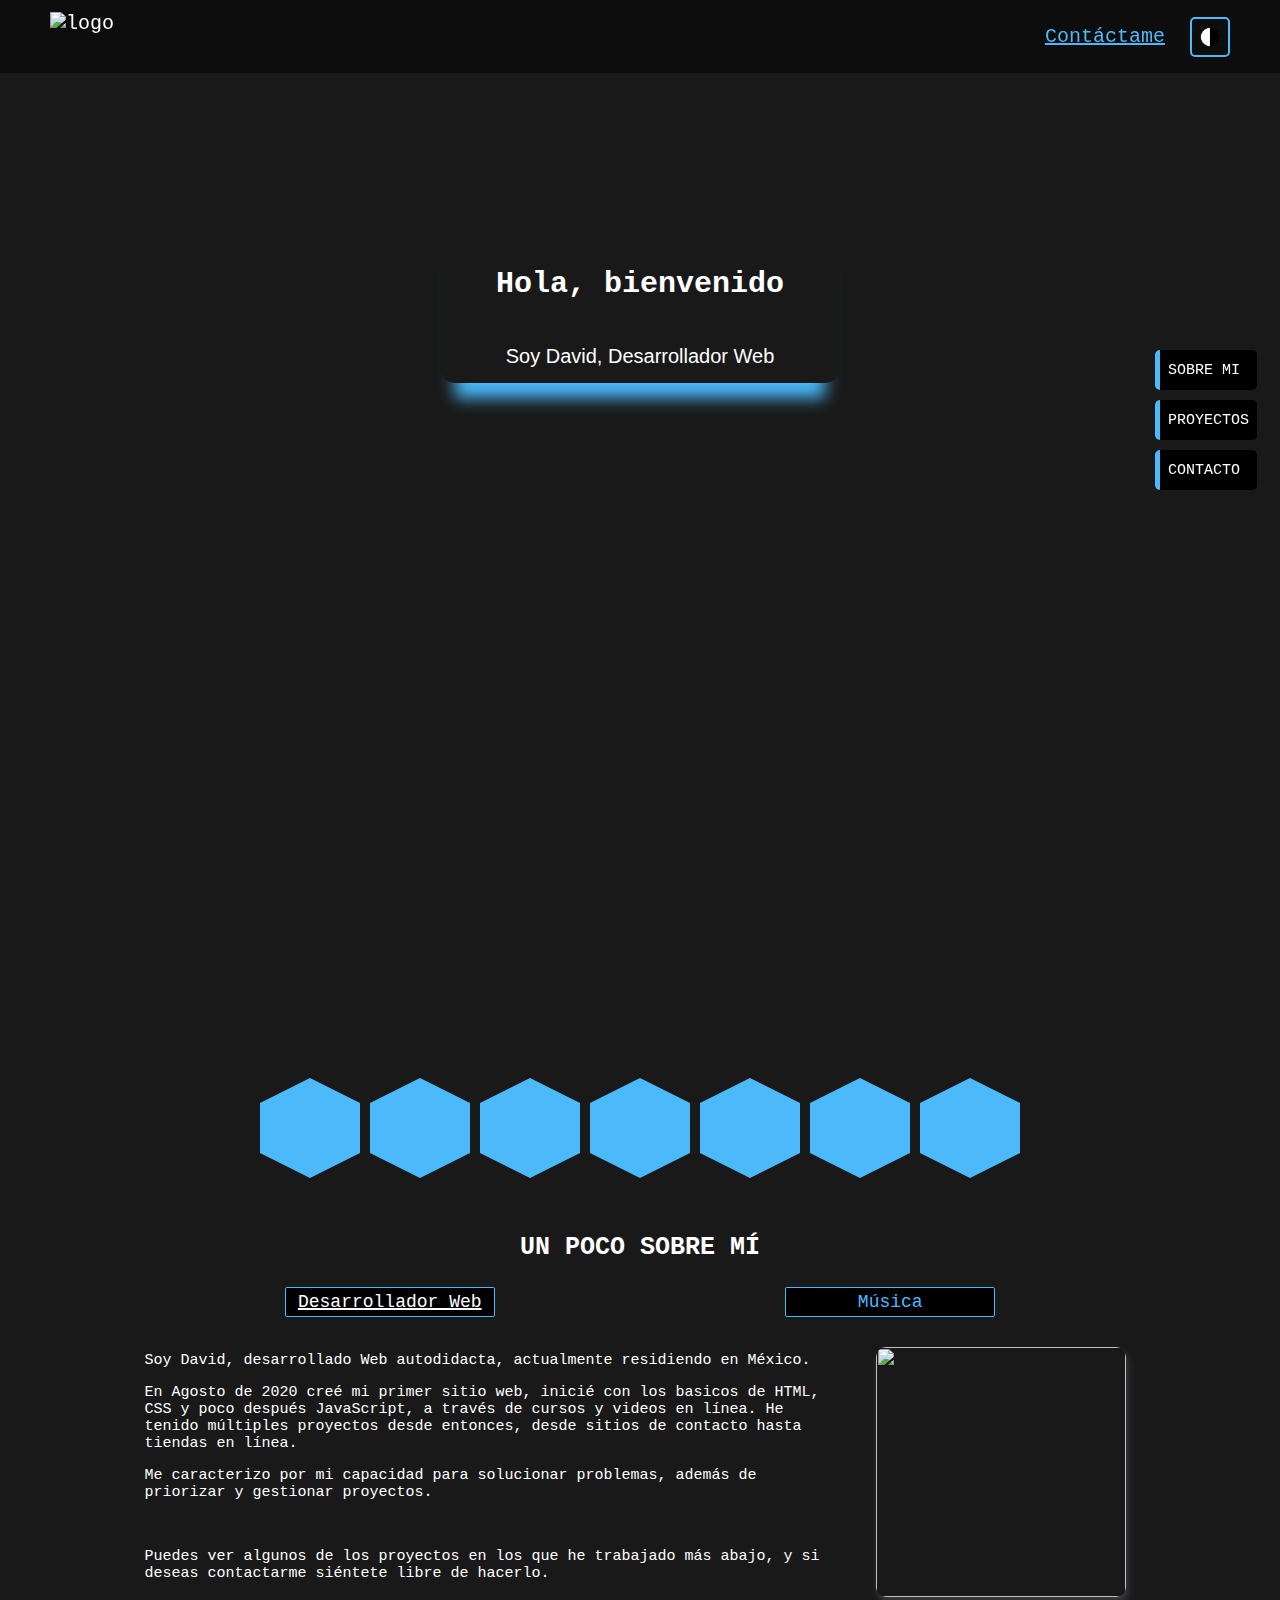
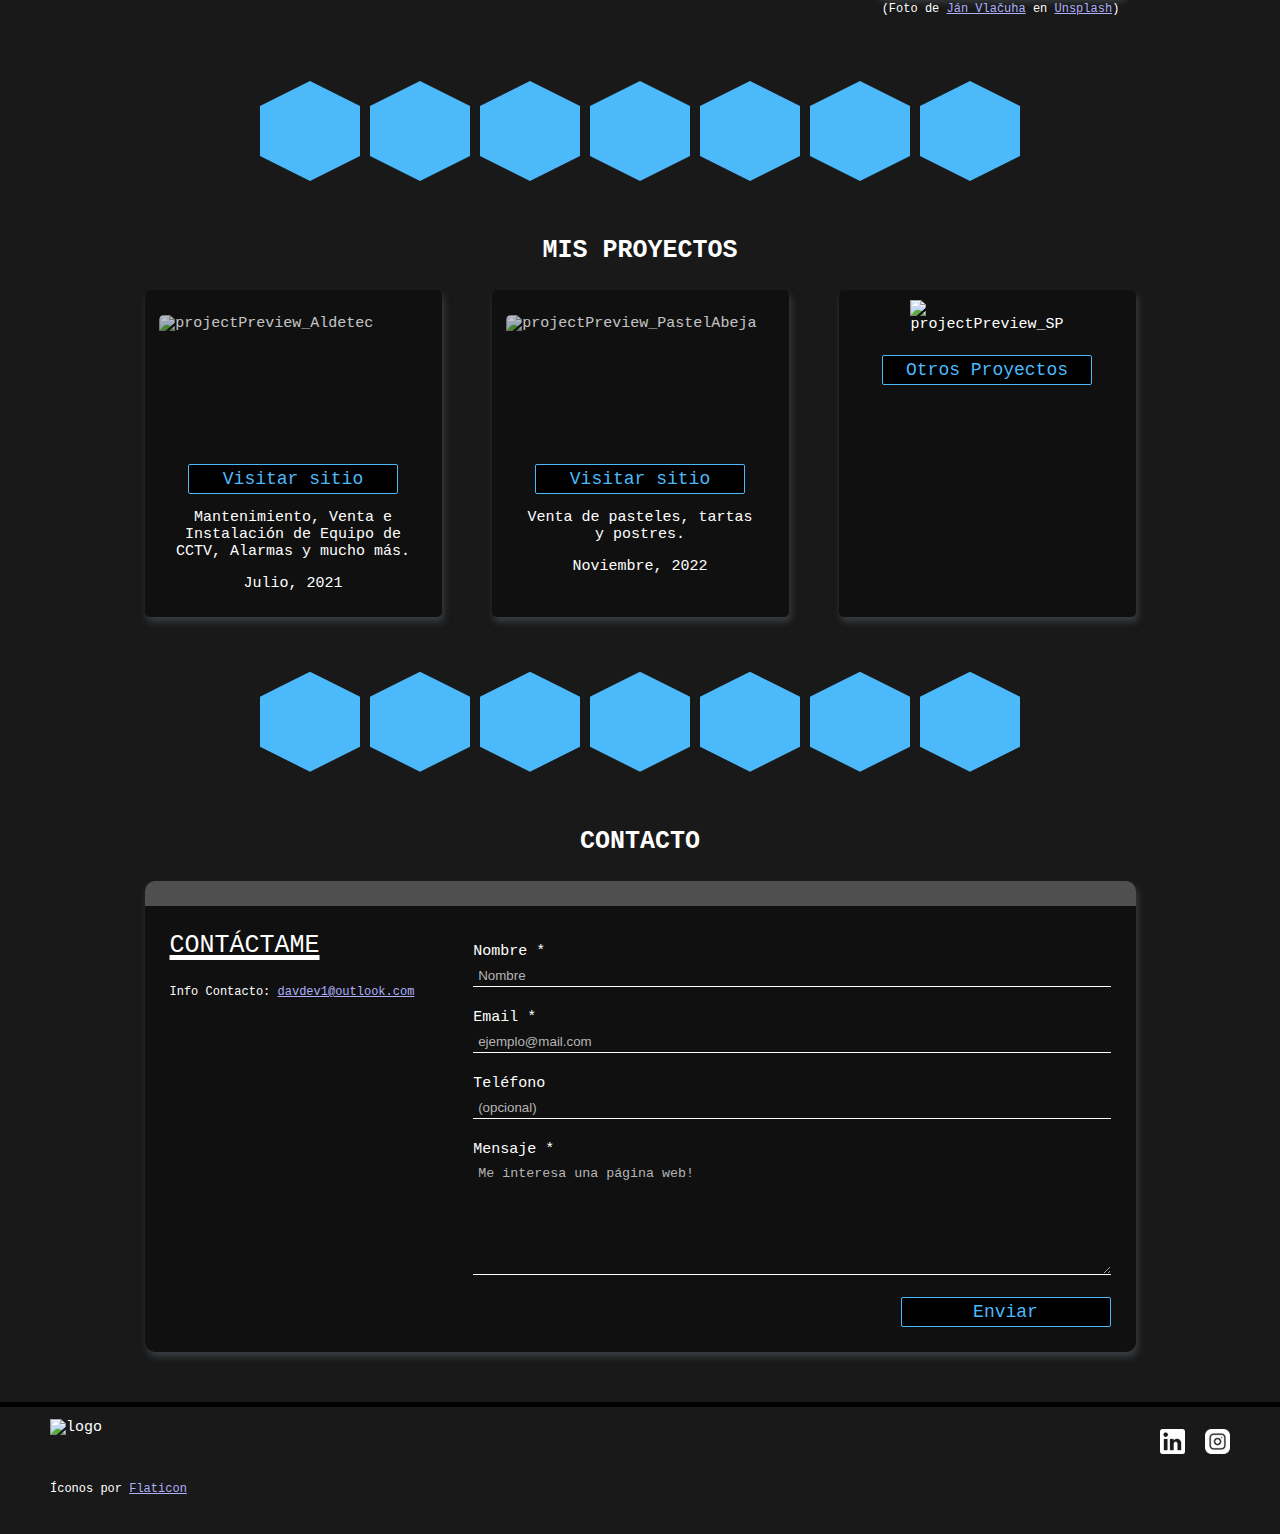
==== commit 83a95721: "Update index.html v3.0 - Nov 1, 23" ====
--- a/index.html
+++ b/index.html
@@ -1,5 +1,5 @@
 <!doctype html>
-<html>
+<html lang="es">
     <head>
         <!-- Google tag (gtag.js) -->
         <script async src="https://www.googletagmanager.com/gtag/js?id=G-TL13MD86C2"></script>
--- a/styles/styGLOBAL.css
+++ b/styles/styGLOBAL.css
@@ -0,0 +1,230 @@
+html {
+  scroll-behavior: smooth;
+}
+body {
+  margin: 0;
+  color: white;
+  font-family: 'Michroma', monospace;
+  font-size: 15px;
+  background-color: rgb(25, 25, 25);
+}
+* {
+  box-sizing: border-box;
+}
+:root {
+  --globalMaxWidth: 1500px;
+  --globalSidesPadding: 50px;
+  --blueContrast: rgb(75, 185, 250);
+  /* blueContrast(old): rgb(100, 250, 250)*/
+}
+
+
+
+
+
+header {
+  position: sticky;
+  top: 0px;
+  z-index: 9;
+  height: 73px;
+  width: 100%;
+  color: white;
+  font-size: 20px;
+  background-color: rgba(10, 10, 10, 0.75);
+  backdrop-filter: blur(10px);
+}
+nav {
+  height: 100%;
+  width: 100%;
+  max-width: var(--globalMaxWidth);
+  margin: 0 auto;
+  padding: 5px var(--globalSidesPadding);
+  display: flex;
+  column-gap: 25px;
+  flex-wrap: nowrap;
+  justify-content: space-between;
+  align-items: center;
+}
+nav a {
+  display: grid;
+  place-content: center;
+}
+#navLinks {
+  display: flex;
+  justify-content: flex-end;
+  align-items: center;
+  column-gap: 25px;
+}
+.navLink {
+  color: var(--blueContrast);
+  text-decoration: solid underline var(--blueContrast) 2px;
+}
+.navLink:hover{
+  color: white;
+  text-decoration-color: white;
+}
+#navSeparator {
+  height: 32px;
+  width: 3px;
+  background-color: var(--blueContrast);
+}
+.DkMdImg {
+  height: 20px;
+  width: 20px;
+}
+.darkmodeBttn {
+  height: 40px;
+  width: 40px;
+  color: white;
+  background-color: transparent;
+  border: 2px solid var(--blueContrast);
+  border-radius: 5px;
+  display: grid;
+  place-items: center;
+}
+.darkmodeBttn:hover {
+  cursor: pointer;
+}
+.darkBtnnLIGHT:hover {
+  background-color: white !important;
+}
+.darkBtnnDARK:hover {
+  background-color: black !important;
+}
+#mobNav {
+  height: 90%;
+  width: 25px;
+  padding: 5px;
+  border: 1px solid var(--blueContrast);
+  display: none;
+  place-items: center;
+}
+#mobNav>span {
+  height: 10px;
+  display: grid;
+  place-content: center;
+}
+#mobNavCont {
+  position: fixed;
+  top: 0;
+  right: 0;
+  z-index: 10;
+  height: 100vh;
+  width: 100vw;
+  font-size: 20px;
+  color: white;
+  background-color: rgba(0, 0, 0, 0.25);
+  display: none;
+}
+#mobNavDisplay {
+  position: absolute;
+  right: 0;
+  height: 100%;
+  width: 100%;
+  min-width: 220px;
+  max-width: max-content;
+  padding: 10px 15px;
+  background-color: black;
+}
+#mobNavDisplay a {
+  margin: 15px auto;
+  color: var(--blueContrast);
+  display: block;
+}
+#mobNavDisplay hr {
+  width: 100%;
+  margin: 15px auto;
+}
+#mobDkDisclaimer {
+  font-size: 12px;
+}
+
+
+
+
+
+/* SPECIALS */
+.DvDvLogo {
+  height: 50px;
+  aspect-ratio: 2/1;
+}
+
+
+button {
+  font-family: inherit;
+}
+
+
+.darkLink {
+  color: rgb(175, 175, 250);
+}
+.darkLink:hover {
+  color: rgb(150, 200, 250);
+}
+.lightLink {
+  color: -webkit-link;
+}
+.lightLink:hover {
+  color: rgb(50, 50, 150);
+}
+
+
+
+
+
+footer {
+  height: max-content;
+  min-height: 125px;
+  width: 100vw;
+  padding-bottom: 15px;
+  border-top: 5px solid black;
+}
+#footerContent {
+  max-width: var(--globalMaxWidth);
+  margin: 0 auto;
+  padding: 0 var(--globalSidesPadding);
+}
+#logosCont {
+  height: 75px;
+  display: flex;
+  align-items: center;
+  justify-content: space-between;
+  flex-wrap: wrap;
+}
+#socialsCont  {
+  height: 100%;
+  width: max-content;
+  display: flex;
+  flex-wrap: nowrap;
+  align-items: inherit;
+  column-gap: 20px;
+}
+.socialsLogos {
+  height: 25px;
+  width: 25px;
+}
+.footerText {
+  width: 100%;
+  font-size: 12px;
+}
+
+
+
+
+
+/* MEDIAS MEDIAS MEDIAS */
+/* TABLETS (800px --) */
+@media (max-width: 800px) {
+  :root {
+    --globalSidesPadding: 20px;
+  }
+  nav {
+    font-size: 15px;
+  }
+  #navLinks {
+    display: none;
+  }
+  #mobNav {
+    display: grid;
+  }
+}